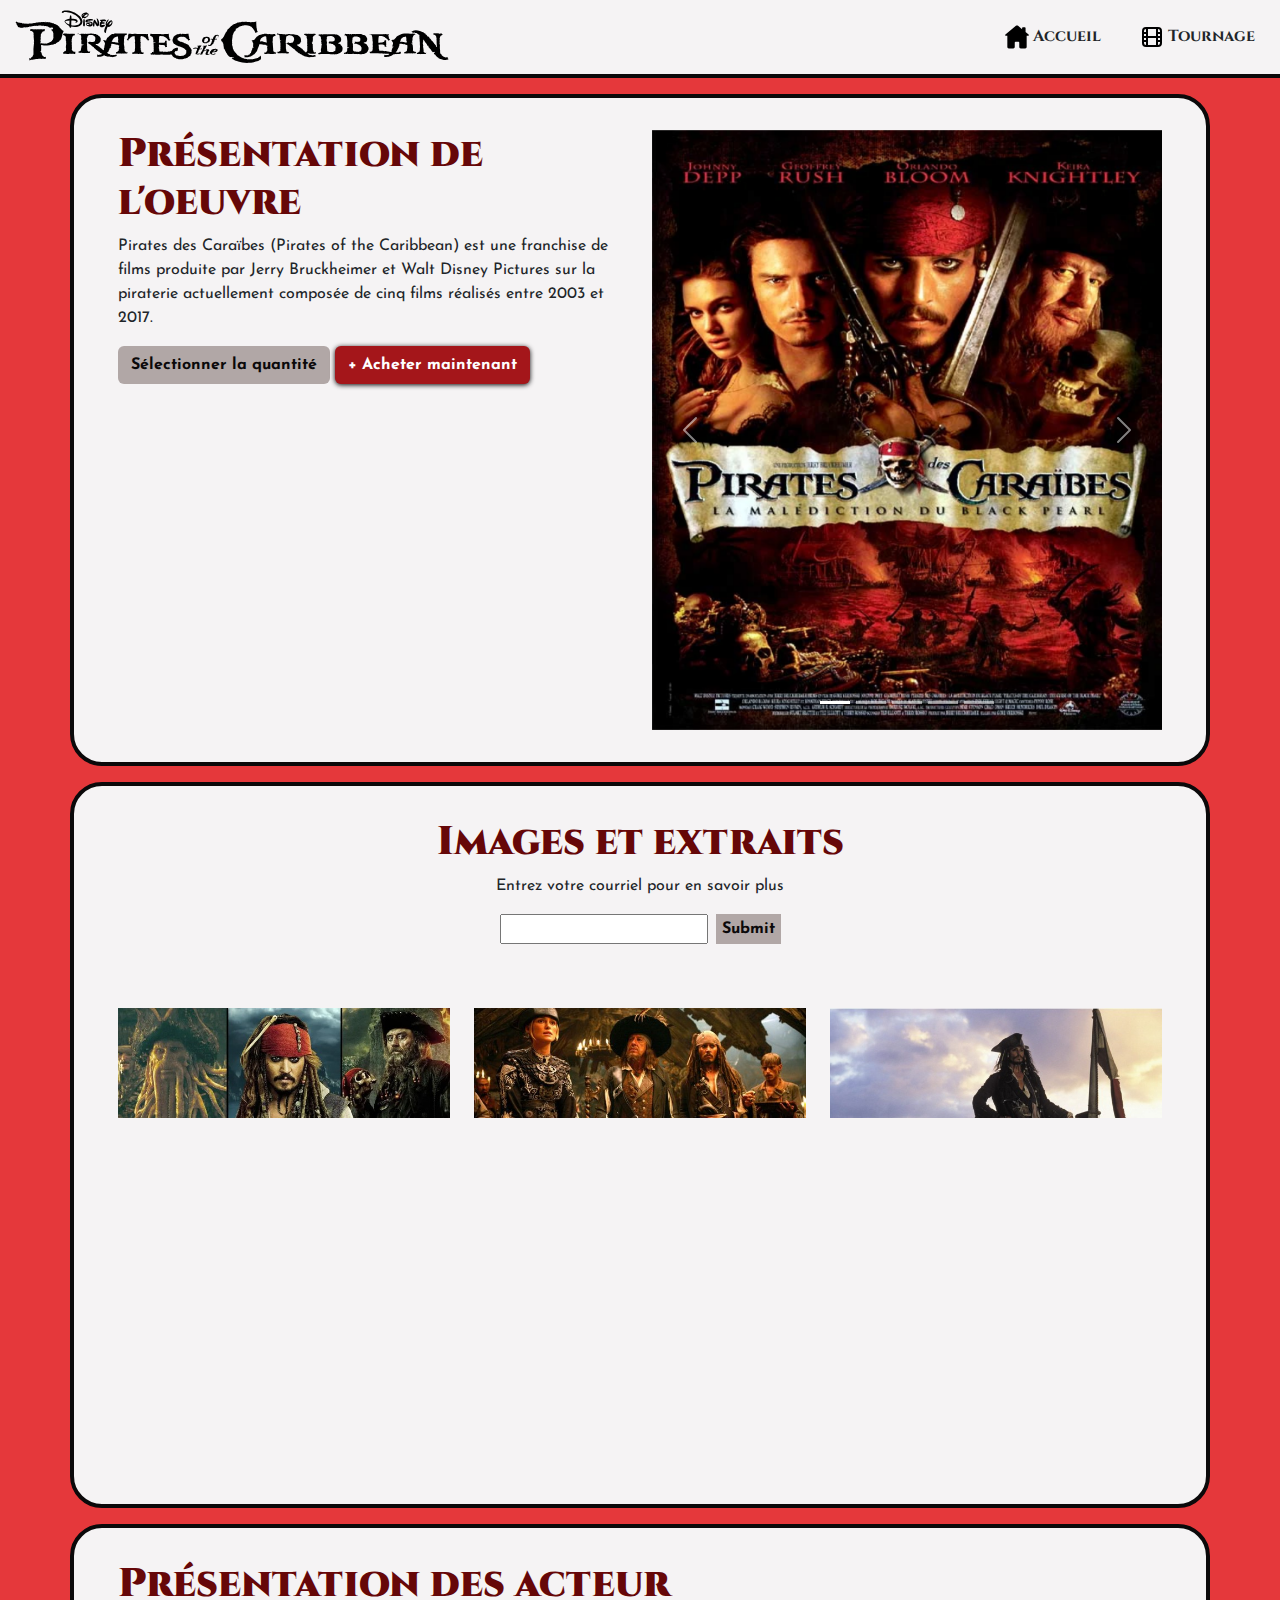
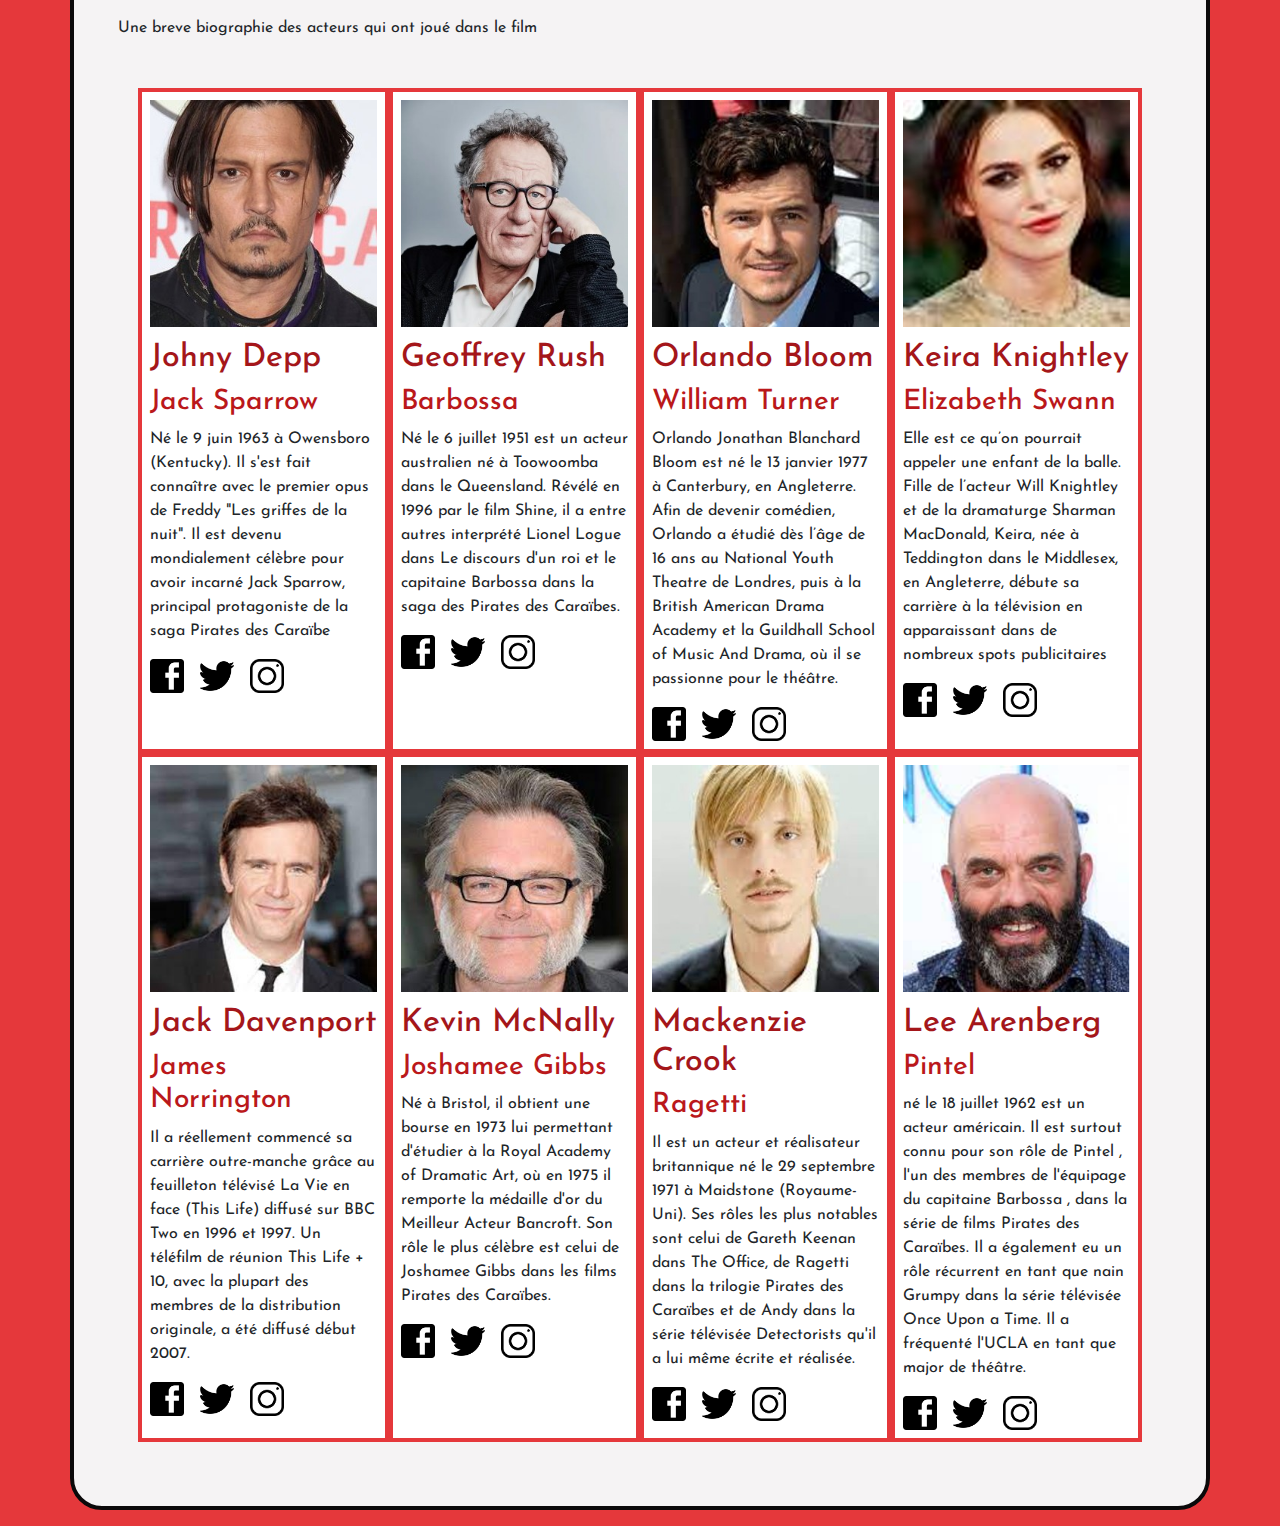
==== index.html @ 8395c6c5 "finition de la section acteur" ====
<!DOCTYPE html>
<html lang="fr">

<head>
    <meta charset="UTF-8">
    <meta http-equiv="X-UA-Compatible" content="IE=edge">
    <meta name="viewport" content="width=device-width, initial-scale=1.0">
    <link rel="preconnect" href="https://fonts.googleapis.com">
    <link rel="preconnect" href="https://fonts.gstatic.com" crossorigin>
    <link
        href="https://fonts.googleapis.com/css2?family=Josefin+Sans:ital,wght@0,100;0,200;0,300;0,400;0,500;0,600;0,700;1,100;1,200;1,300;1,400;1,500;1,600;1,700&display=swap"
        rel="stylesheet">
    <link href="https://fonts.googleapis.com/css2?family=Cinzel:wght@400;500;600;700;800;900&display=swap"
        rel="stylesheet">
    <link rel="stylesheet" href="css/style.css">
    <title>TP2_LemireLindsay</title>
</head>

<body>

    <header>
        <nav class="navbar">
            <form class="container-fluid header__nav">
                <img class="header__img" src="images/logo-pirates-des-caraibes.svg" alt="Logo Pirates des Caraibes">
                <div class="header__form">
                    <button class="btn btn__header me-2" type="button"><img class="header__img--icon"
                            src="images/accueil-icon.svg" alt="Icon d'accueil"> Accueil</button>
                    <button class="btn btn__header" type="button"><img class="header__img--icon"
                            src="images/tournage-icon.svg" alt="Icon page tournage"> Tournage</button>
                </div>
            </form>
        </nav>
    </header>

    <main>

        <div class="container">
            <div class="row">
                <div class="col-lg-6">
                    <h1>Présentation de l'oeuvre</h1>
                    <p>Pirates des Caraïbes (Pirates of the Caribbean) est une franchise de films
                        produite par Jerry Bruckheimer et Walt Disney Pictures sur la piraterie
                        actuellement composée de cinq films réalisés entre 2003 et 2017.</p>
                    <button type="button" class="btn btn__row" href="#"
                        alt="Bouton Sélectionner la quantité">Sélectionner la quantité</button>
                    <button type="button" class="btn btn__row--important" href="#" alt="Bouton Acheter maintenant">+
                        Acheter maintenant</button>
                </div>
                <div class="col-lg-6">
                    <div id="carouselExampleIndicators" class="carousel slide" data-bs-ride="true">
                        <div class="carousel-indicators">
                            <button type="button" data-bs-target="#carouselExampleIndicators" data-bs-slide-to="0"
                                class="active" aria-current="true" aria-label="Slide 1"></button>
                            <button type="button" data-bs-target="#carouselExampleIndicators" data-bs-slide-to="1"
                                aria-label="Slide 2"></button>
                            <button type="button" data-bs-target="#carouselExampleIndicators" data-bs-slide-to="2"
                                aria-label="Slide 3"></button>
                            <button type="button" data-bs-target="#carouselExampleIndicators" data-bs-slide-to="3"
                                aria-label="Slide 4"></button>
                            <button type="button" data-bs-target="#carouselExampleIndicators" data-bs-slide-to="4"
                                aria-label="Slide 5"></button>
                        </div>
                        <div class="carousel-inner">
                            <div class="carousel-item active">
                                <img src="./images/carousel1.jpg" class="d-block w-100"
                                    alt="Pirates des Caraibes : La malédiction du Black Pearl">
                            </div>
                            <div class="carousel-item">
                                <img src="./images/carousel2.jpg" class="d-block w-100"
                                    alt="Pirates des Caraibes : Le secret du coffre maudit">
                            </div>
                            <div class="carousel-item">
                                <img src="./images/carousel3.jpg" class="d-block w-100"
                                    alt="Pirates des Caraibes : Jusqu'au bout du monde">
                            </div>
                            <div class="carousel-item">
                                <img src="./images/carousel4.jpg" class="d-block w-100"
                                    alt="Pirates des Caraibes : La fontaine de jouvence">
                            </div>
                            <div class="carousel-item">
                                <img src="./images/carousel5.jpg" class="d-block w-100"
                                    alt="Pirates des Caraibes : La vengeance de Salazar">
                            </div>
                        </div>
                        <button class="carousel-control-prev" type="button" data-bs-target="#carouselExampleIndicators"
                            data-bs-slide="prev">
                            <span class="carousel-control-prev-icon" aria-hidden="true"></span>
                            <span class="visually-hidden">Previous</span>
                        </button>
                        <button class="carousel-control-next" type="button" data-bs-target="#carouselExampleIndicators"
                            data-bs-slide="next">
                            <span class="carousel-control-next-icon" aria-hidden="true"></span>
                            <span class="visually-hidden">Next</span>
                        </button>
                    </div>
                </div>
            </div>
        </div>

        <div class="container">
            <div class="extraits">
                <h1>Images et extraits</h1>
                <p>Entrez votre courriel pour en savoir plus</p>
                <form id="form" action="sinscrire.html" novalidate onsubmit="return validateForm()">
                    <div class="input-control">
                        <input id="courrielInput" name="courrielInput" type="email">
                        <div class="errorMessage"></div>
                    </div>
                    <input type="submit" name="S'inscrire" id="submit">
                </form>
            </div>
            <div class="row">
                <div class="col-lg-4">
                    <img class="extraits__image" src="images/extrait1.jpg"
                        alt="Davy Jones, Jack Sparrow et Barbe Noire">
                </div>
                <div class="col-lg-4">
                    <img class="extraits__image" src="images/extrait2.jpg" alt="Extrait du film Jusqu'au bout du monde">
                </div>
                <div class="col-lg-4">
                    <img class="extraits__image" src="images/extrait3.jpg" alt="La malédiction du Black Pearl">
                </div>
                <div class="col-lg-8 offset-lg-2">
                    <iframe class="extraits__video" width="560" height="315"
                        src="https://www.youtube.com/embed/ooHfBzps33Q" title="YouTube video player" frameborder="0"
                        allow="accelerometer; autoplay; clipboard-write; encrypted-media; gyroscope; picture-in-picture"
                        allowfullscreen></iframe>
                </div>
            </div>
        </div>

        <div class="container">
            <div class="acteurs">
                <h1>Présentation des acteur</h1>
                <p>Une breve biographie des acteurs qui ont joué dans le film</p>
                <div class="row">
                    <div class="col-lg-3 acteurs__card">
                        <img class="acteurs__image" src="images/johnydepp.jpg" alt="Johnny Depp">
                        <h2>Johny Depp</h2>
                        <h3>Jack Sparrow</h3>
                        <p>Né le 9 juin 1963 à Owensboro (Kentucky). Il s'est fait connaître avec
                            le premier opus de Freddy "Les griffes de la nuit". Il est devenu
                            mondialement célèbre pour avoir incarné Jack Sparrow, principal protagoniste
                            de la saga Pirates des Caraïbe</p>
                        <div class="acteurs__icons">
                            <img class="icons" href="https://www.facebook.com" src="images/facebook-icon.png"
                                alt="Facebook icon">
                            <img class="icons" href="https://www.twitter.com" src="images/twitter-icon.png"
                                alt="Twitter icon">
                            <img class="icons" href="https://www.instagram.com" src="images/instagram-icon.png"
                                alt="Instagram icon">
                        </div>
                    </div>
                    <div class="col-lg-3 acteurs__card">
                        <img class="acteurs__image" src="images/geoffreyrush.jpg" alt="Geoffrey Rush">
                        <h2>Geoffrey Rush</h2>
                        <h3>Barbossa</h3>
                        <p>Né le 6 juillet 1951 est un acteur australien né à Toowoomba
                            dans le Queensland. Révélé en 1996 par le film Shine, il a entre autres
                            interprété Lionel Logue dans Le discours d'un roi et le capitaine
                            Barbossa dans la saga des Pirates des Caraïbes. </p>
                        <div class="acteurs__icons">
                            <img class="icons" href="https://www.facebook.com" src="images/facebook-icon.png"
                                alt="Facebook icon">
                            <img class="icons" href="https://www.twitter.com" src="images/twitter-icon.png"
                                alt="Twitter icon">
                            <img class="icons" href="https://www.instagram.com" src="images/instagram-icon.png"
                                alt="Instagram icon">
                        </div>
                    </div>
                    <div class="col-lg-3 acteurs__card">
                        <img class="acteurs__image" src="images/orlandobloom.jpg" alt="Orlando Bloom">
                        <h2>Orlando Bloom</h2>
                        <h3>William Turner</h3>
                        <p>Orlando Jonathan Blanchard Bloom est né le 13 janvier 1977 à Canterbury,
                            en Angleterre. Afin de devenir comédien, Orlando a étudié dès l’âge de
                            16 ans au National Youth Theatre de Londres, puis à la British American
                            Drama Academy et la Guildhall School of Music And Drama, où il se
                            passionne pour le théâtre.</p>
                        <div class="acteurs__icons">
                            <img class="icons" href="https://www.facebook.com" src="images/facebook-icon.png"
                                alt="Facebook icon">
                            <img class="icons" href="https://www.twitter.com" src="images/twitter-icon.png"
                                alt="Twitter icon">
                            <img class="icons" href="https://www.instagram.com" src="images/instagram-icon.png"
                                alt="Instagram icon">
                        </div>
                    </div>
                    <div class="col-lg-3 acteurs__card">
                        <img class="acteurs__image" src="images/keiraknightley.jpg" alt="Keira Knightley">
                        <h2>Keira Knightley</h2>
                        <h3>Elizabeth Swann</h3>
                        <p>Elle est ce qu’on pourrait appeler une enfant de la balle. Fille de
                            l’acteur Will Knightley et de la dramaturge Sharman MacDonald, Keira,
                            née à Teddington dans le Middlesex, en Angleterre, débute sa carrière
                            à la télévision en apparaissant dans de nombreux spots publicitaires</p>
                        <div class="acteurs__icons">
                            <img class="icons" href="https://www.facebook.com" src="images/facebook-icon.png"
                                alt="Facebook icon">
                            <img class="icons" href="https://www.twitter.com" src="images/twitter-icon.png"
                                alt="Twitter icon">
                            <img class="icons" href="https://www.instagram.com" src="images/instagram-icon.png"
                                alt="Instagram icon">
                        </div>
                    </div>
                    <div class="col-lg-3 acteurs__card">
                        <img class="acteurs__image" src="images/jackdavenport.jpg" alt="Jack Davenport">
                        <h2>Jack Davenport</h2>
                        <h3>James Norrington</h3>
                        <p>Il a réellement commencé sa carrière outre-manche grâce au feuilleton télévisé
                            La Vie en face (This Life) diffusé sur BBC Two en 1996 et 1997. Un téléfilm de
                            réunion This Life + 10, avec la plupart des membres de la distribution originale,
                            a été diffusé début 2007.</p>
                        <div class="acteurs__icons">
                            <img class="icons" href="https://www.facebook.com" src="images/facebook-icon.png"
                                alt="Facebook icon">
                            <img class="icons" href="https://www.twitter.com" src="images/twitter-icon.png"
                                alt="Twitter icon">
                            <img class="icons" href="https://www.instagram.com" src="images/instagram-icon.png"
                                alt="Instagram icon">
                        </div>
                    </div>
                    <div class="col-lg-3 acteurs__card">
                        <img class="acteurs__image" src="images/kevinmcnally.jpg" alt="Kevin McNally">
                        <h2>Kevin McNally</h2>
                        <h3>Joshamee Gibbs</h3>
                        <p>Né à Bristol, il obtient une bourse en 1973 lui permettant d'étudier à la Royal 
                            Academy of Dramatic Art, où en 1975 il remporte la médaille d'or du Meilleur Acteur 
                            Bancroft. Son rôle le plus célèbre est celui de Joshamee Gibbs dans les films Pirates 
                            des Caraïbes.</p>
                        <div class="acteurs__icons">
                            <img class="icons" href="https://www.facebook.com" src="images/facebook-icon.png"
                                alt="Facebook icon">
                            <img class="icons" href="https://www.twitter.com" src="images/twitter-icon.png"
                                alt="Twitter icon">
                            <img class="icons" href="https://www.instagram.com" src="images/instagram-icon.png"
                                alt="Instagram icon">
                        </div>
                    </div>
                    <div class="col-lg-3 acteurs__card">
                        <img class="acteurs__image" src="images/mackenziecrooks.jpg" alt="Mackenzie Crook">
                        <h2>Mackenzie Crook</h2>
                        <h3>Ragetti</h3>
                        <p>Il est un acteur et réalisateur britannique né le 29 septembre 1971 à Maidstone 
                            (Royaume-Uni). Ses rôles les plus notables sont celui de Gareth Keenan dans The 
                            Office, de Ragetti dans la trilogie Pirates des Caraïbes et de Andy dans la série 
                            télévisée Detectorists qu'il a lui même écrite et réalisée.</p>
                        <div class="acteurs__icons">
                            <img class="icons" href="https://www.facebook.com" src="images/facebook-icon.png"
                                alt="Facebook icon">
                            <img class="icons" href="https://www.twitter.com" src="images/twitter-icon.png"
                                alt="Twitter icon">
                            <img class="icons" href="https://www.instagram.com" src="images/instagram-icon.png"
                                alt="Instagram icon">
                        </div>
                    </div>
                    <div class="col-lg-3 acteurs__card">
                        <img class="acteurs__image" src="images/leearenberg.jpg" alt="Lee Arenberg">
                        <h2>Lee Arenberg</h2>
                        <h3>Pintel</h3>
                        <p>né le 18 juillet 1962 est un acteur américain. Il est surtout connu pour 
                            son rôle de Pintel , l'un des membres de l'équipage du capitaine Barbossa , 
                            dans la série de films Pirates des Caraïbes. Il a également eu un rôle 
                            récurrent en tant que nain Grumpy dans la série télévisée Once Upon a Time. 
                            Il a fréquenté l'UCLA en tant que major de théâtre.</p>
                        <div class="acteurs__icons">
                            <img class="icons" href="https://www.facebook.com" src="images/facebook-icon.png"
                                alt="Facebook icon">
                            <img class="icons" href="https://www.twitter.com" src="images/twitter-icon.png"
                                alt="Twitter icon">
                            <img class="icons" href="https://www.instagram.com" src="images/instagram-icon.png"
                                alt="Instagram icon">
                        </div>
                    </div>
                </div>
            </div>
        </div>
    </main>

    <script src="validation.js"></script>
    <script src="bootstrap-5.2.0-beta1\dist\js\bootstrap.bundle.js"></script>
</body>

</html>
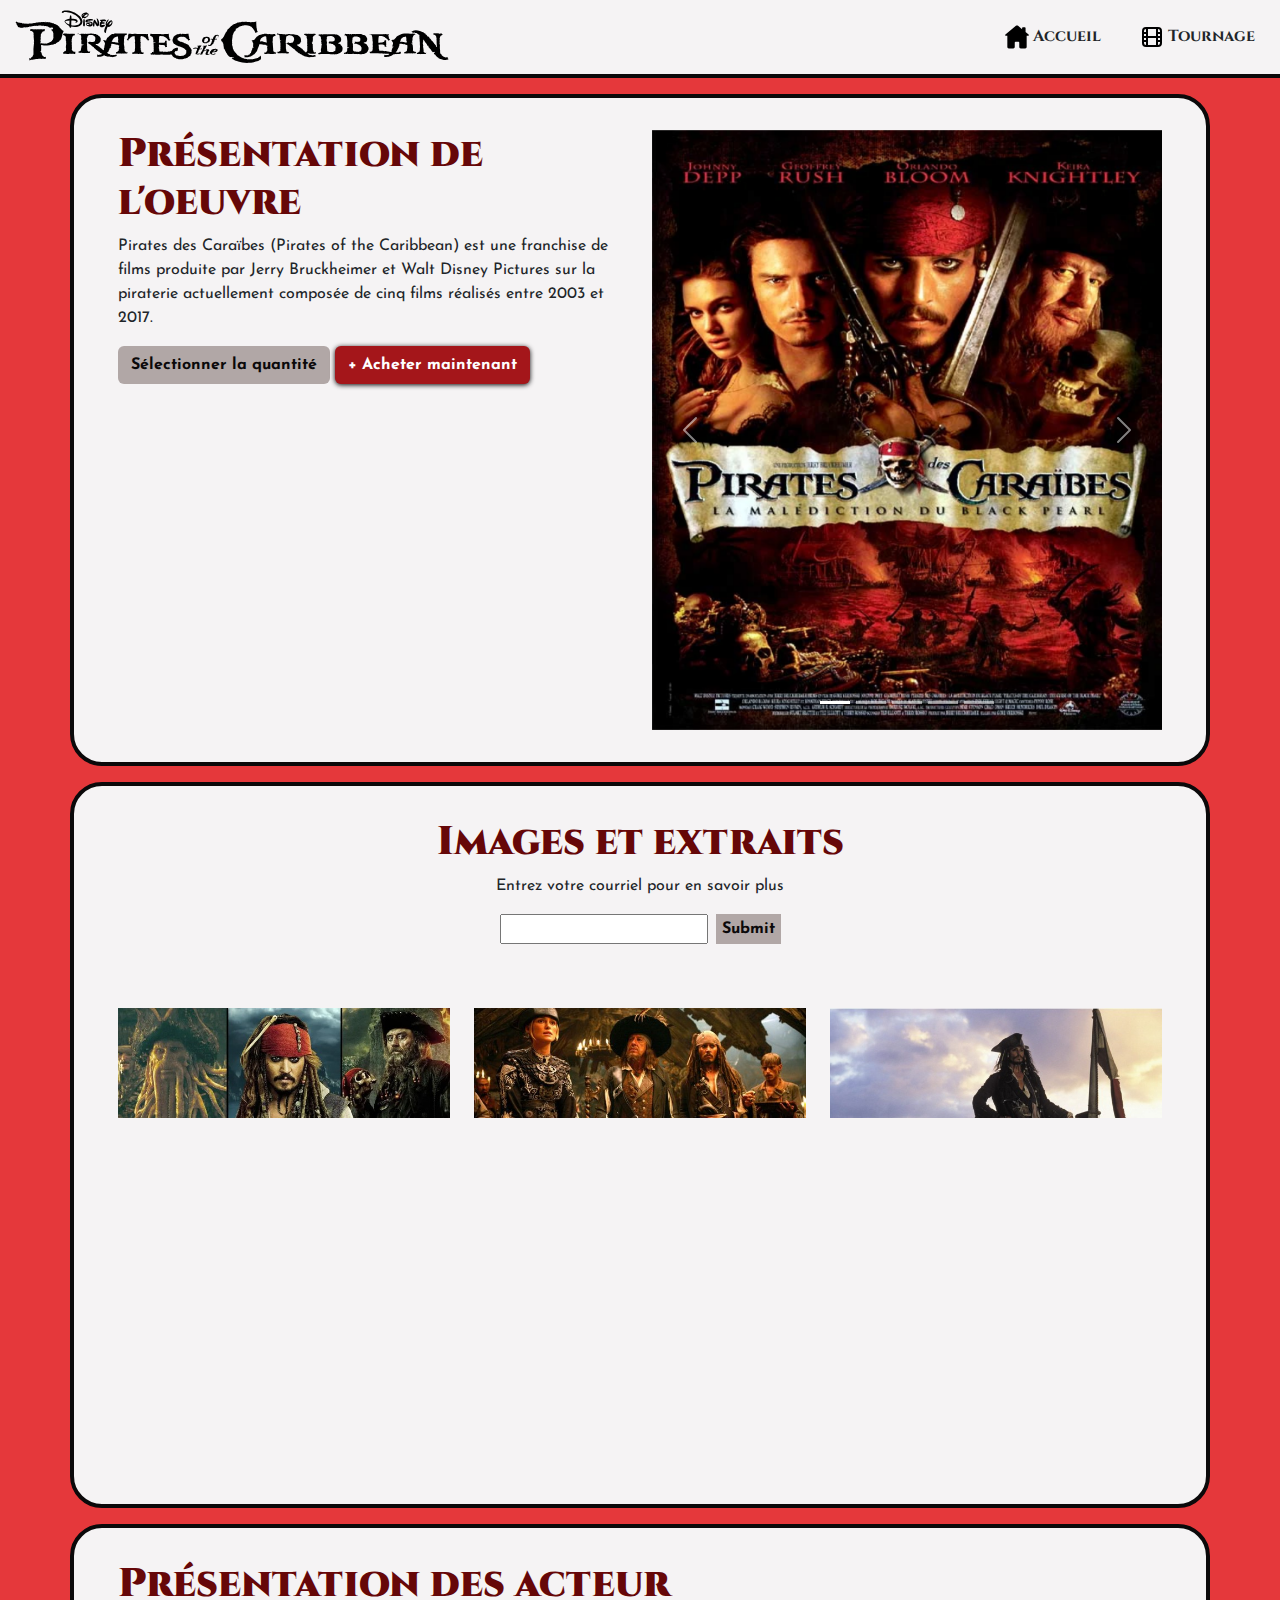
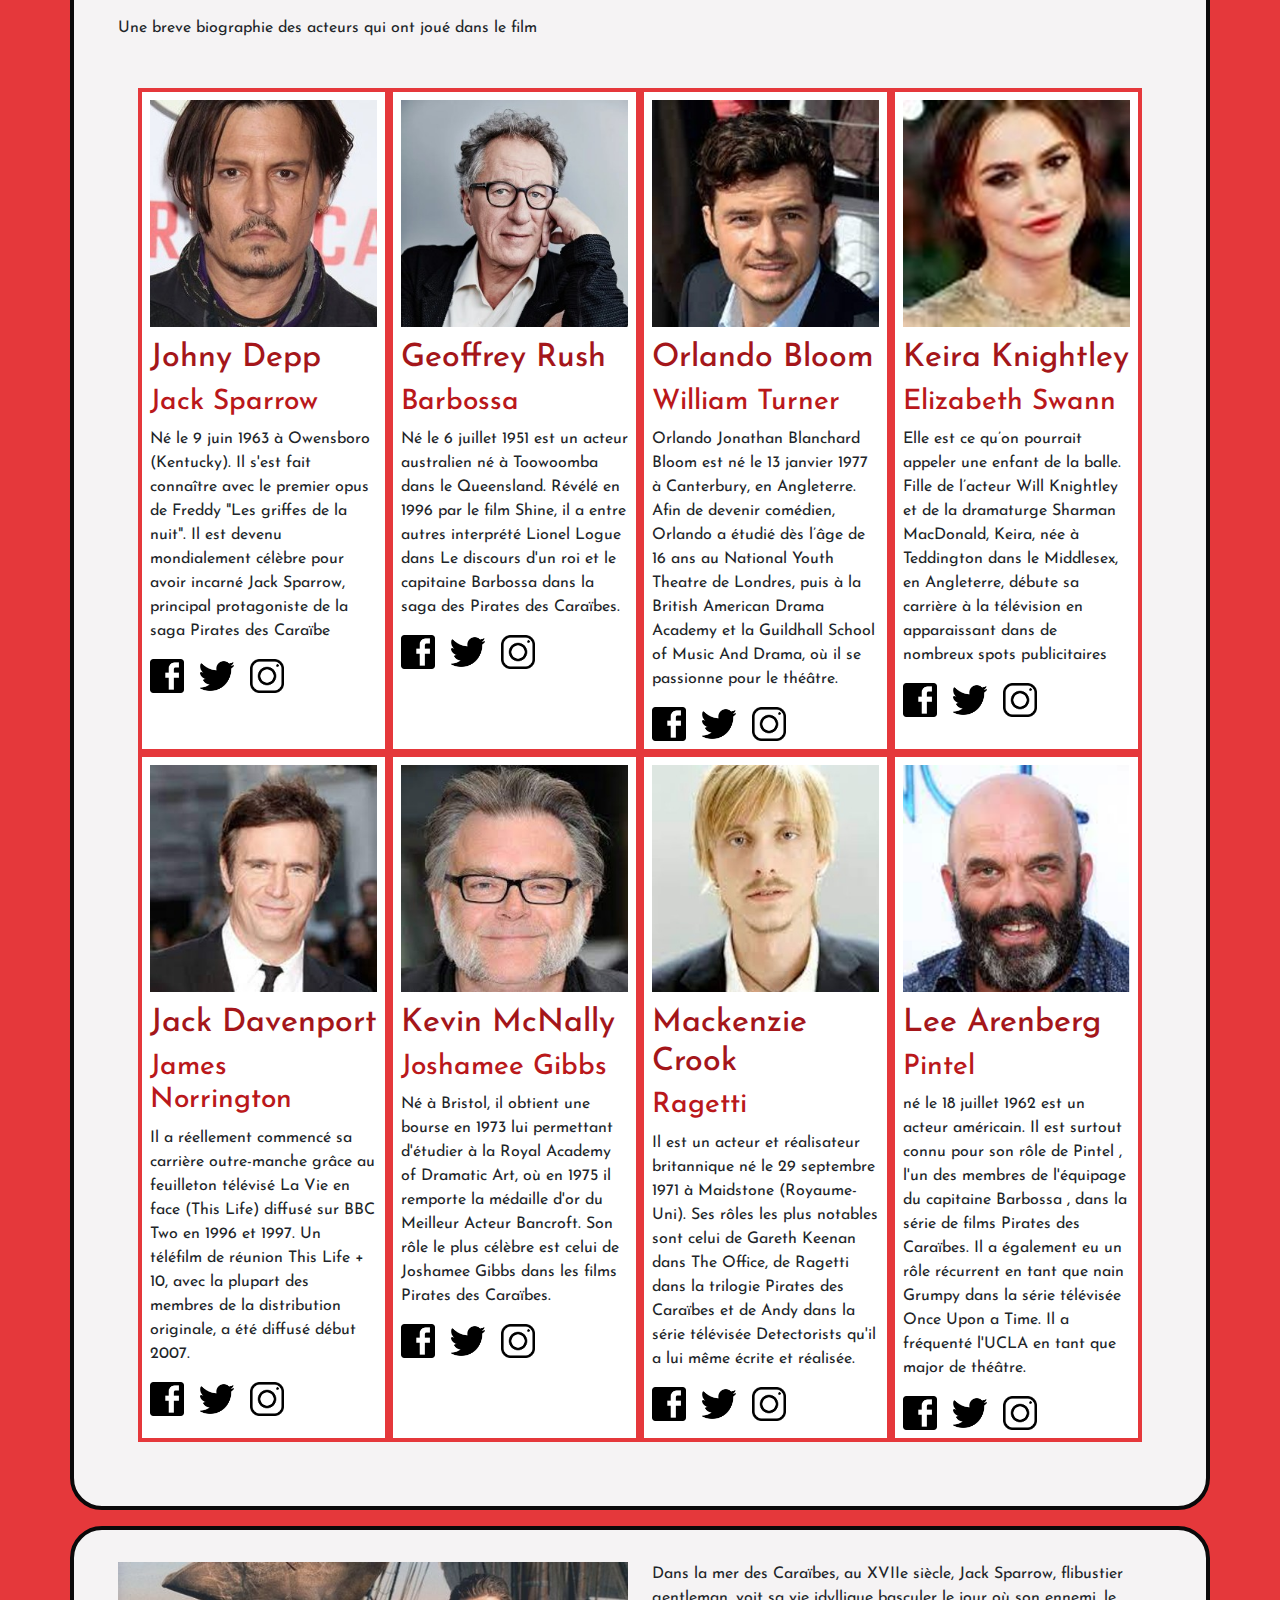
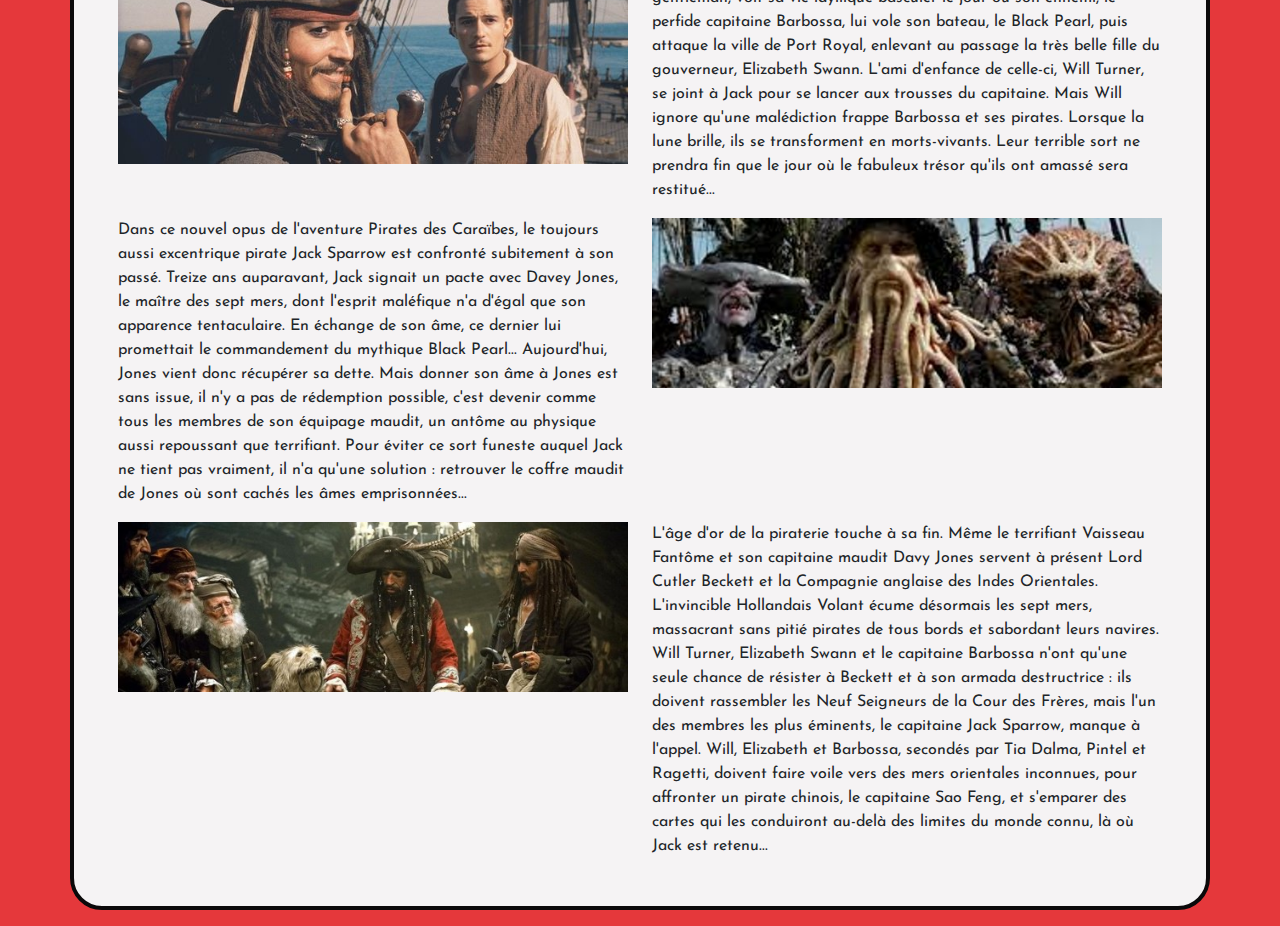
==== commit 8e9ebdf4: "section resume" ====
--- a/index.html
+++ b/index.html
@@ -224,9 +224,9 @@
                         <img class="acteurs__image" src="images/kevinmcnally.jpg" alt="Kevin McNally">
                         <h2>Kevin McNally</h2>
                         <h3>Joshamee Gibbs</h3>
-                        <p>Né à Bristol, il obtient une bourse en 1973 lui permettant d'étudier à la Royal 
-                            Academy of Dramatic Art, où en 1975 il remporte la médaille d'or du Meilleur Acteur 
-                            Bancroft. Son rôle le plus célèbre est celui de Joshamee Gibbs dans les films Pirates 
+                        <p>Né à Bristol, il obtient une bourse en 1973 lui permettant d'étudier à la Royal
+                            Academy of Dramatic Art, où en 1975 il remporte la médaille d'or du Meilleur Acteur
+                            Bancroft. Son rôle le plus célèbre est celui de Joshamee Gibbs dans les films Pirates
                             des Caraïbes.</p>
                         <div class="acteurs__icons">
                             <img class="icons" href="https://www.facebook.com" src="images/facebook-icon.png"
@@ -241,9 +241,9 @@
                         <img class="acteurs__image" src="images/mackenziecrooks.jpg" alt="Mackenzie Crook">
                         <h2>Mackenzie Crook</h2>
                         <h3>Ragetti</h3>
-                        <p>Il est un acteur et réalisateur britannique né le 29 septembre 1971 à Maidstone 
-                            (Royaume-Uni). Ses rôles les plus notables sont celui de Gareth Keenan dans The 
-                            Office, de Ragetti dans la trilogie Pirates des Caraïbes et de Andy dans la série 
+                        <p>Il est un acteur et réalisateur britannique né le 29 septembre 1971 à Maidstone
+                            (Royaume-Uni). Ses rôles les plus notables sont celui de Gareth Keenan dans The
+                            Office, de Ragetti dans la trilogie Pirates des Caraïbes et de Andy dans la série
                             télévisée Detectorists qu'il a lui même écrite et réalisée.</p>
                         <div class="acteurs__icons">
                             <img class="icons" href="https://www.facebook.com" src="images/facebook-icon.png"
@@ -258,10 +258,10 @@
                         <img class="acteurs__image" src="images/leearenberg.jpg" alt="Lee Arenberg">
                         <h2>Lee Arenberg</h2>
                         <h3>Pintel</h3>
-                        <p>né le 18 juillet 1962 est un acteur américain. Il est surtout connu pour 
-                            son rôle de Pintel , l'un des membres de l'équipage du capitaine Barbossa , 
-                            dans la série de films Pirates des Caraïbes. Il a également eu un rôle 
-                            récurrent en tant que nain Grumpy dans la série télévisée Once Upon a Time. 
+                        <p>né le 18 juillet 1962 est un acteur américain. Il est surtout connu pour
+                            son rôle de Pintel , l'un des membres de l'équipage du capitaine Barbossa ,
+                            dans la série de films Pirates des Caraïbes. Il a également eu un rôle
+                            récurrent en tant que nain Grumpy dans la série télévisée Once Upon a Time.
                             Il a fréquenté l'UCLA en tant que major de théâtre.</p>
                         <div class="acteurs__icons">
                             <img class="icons" href="https://www.facebook.com" src="images/facebook-icon.png"
@@ -272,6 +272,65 @@
                                 alt="Instagram icon">
                         </div>
                     </div>
+                </div>
+            </div>
+        </div>
+
+        <div class="container">
+            <div class="row">
+                <div class="col-lg-6">
+                    <img class="resume__img" src="images/resume1.jpg" alt="Resumé 1">
+                </div>
+                <div class="col-lg-6">
+                    <p>Dans la mer des Caraïbes, au XVIIe siècle, Jack Sparrow, flibustier
+                        gentleman, voit sa vie idyllique basculer le jour où son ennemi,
+                        le perfide capitaine Barbossa, lui vole son bateau, le Black Pearl,
+                        puis attaque la ville de Port Royal, enlevant au passage la très belle
+                        fille du gouverneur, Elizabeth Swann. L'ami d'enfance de celle-ci, Will
+                        Turner, se joint à Jack pour se lancer aux trousses du capitaine.
+                        Mais Will ignore qu'une malédiction frappe Barbossa et ses pirates.
+                        Lorsque la lune brille, ils se transforment en morts-vivants.
+                        Leur terrible sort ne prendra fin que le jour où le fabuleux trésor
+                        qu'ils ont amassé sera restitué...</p>
+                </div>
+                <div class="col-lg-6">
+                    <p>Dans ce nouvel opus de l'aventure Pirates des Caraïbes, le toujours aussi 
+                        excentrique pirate Jack Sparrow est confronté subitement à son passé. 
+                        Treize ans auparavant, Jack signait un pacte avec Davey Jones, le maître 
+                        des sept mers, dont l'esprit maléfique n'a d'égal que son apparence 
+                        tentaculaire. En échange de son âme, ce dernier lui promettait le 
+                        commandement du mythique Black Pearl...
+                        Aujourd'hui, Jones vient donc récupérer sa dette. Mais donner son 
+                        âme à Jones est sans issue, il n'y a pas de rédemption possible, 
+                        c'est devenir comme tous les membres de son équipage maudit, un 
+                        antôme au physique aussi repoussant que terrifiant. Pour éviter 
+                        ce sort funeste auquel Jack ne tient pas vraiment, il n'a qu'une 
+                        solution : retrouver le coffre maudit de Jones où sont cachés les 
+                        âmes emprisonnées...</p>   
+                </div>
+                <div class="col-lg-6">
+                    <img class="resume__img" src="images/resume2.jpg" alt="Resumé 2">
+                </div>
+                <div class="col-lg-6">
+                    <img class="resume__img" src="images/resume3.jpg" alt="Resumé 3">
+                </div>
+                <div class="col-lg-6">
+                    <p>
+                        L'âge d'or de la piraterie touche à sa fin. Même le terrifiant Vaisseau 
+                        Fantôme et son capitaine maudit Davy Jones servent à présent Lord Cutler 
+                        Beckett et la Compagnie anglaise des Indes Orientales. L'invincible Hollandais 
+                        Volant écume désormais les sept mers, massacrant sans pitié pirates de tous 
+                        bords et sabordant leurs navires.
+                        Will Turner, Elizabeth Swann et le capitaine Barbossa n'ont qu'une seule 
+                        chance de résister à Beckett et à son armada destructrice : ils doivent 
+                        rassembler les Neuf Seigneurs de la Cour des Frères, mais l'un des membres 
+                        les plus éminents, le capitaine Jack Sparrow, manque à l'appel.
+                        Will, Elizabeth et Barbossa, secondés par Tia Dalma, Pintel et Ragetti, 
+                        doivent faire voile vers des mers orientales inconnues, pour affronter un 
+                        pirate chinois, le capitaine Sao Feng, et s'emparer des cartes qui les 
+                        conduiront au-delà des limites du monde connu, là où Jack est retenu...
+                          
+                    </p>
                 </div>
             </div>
         </div>
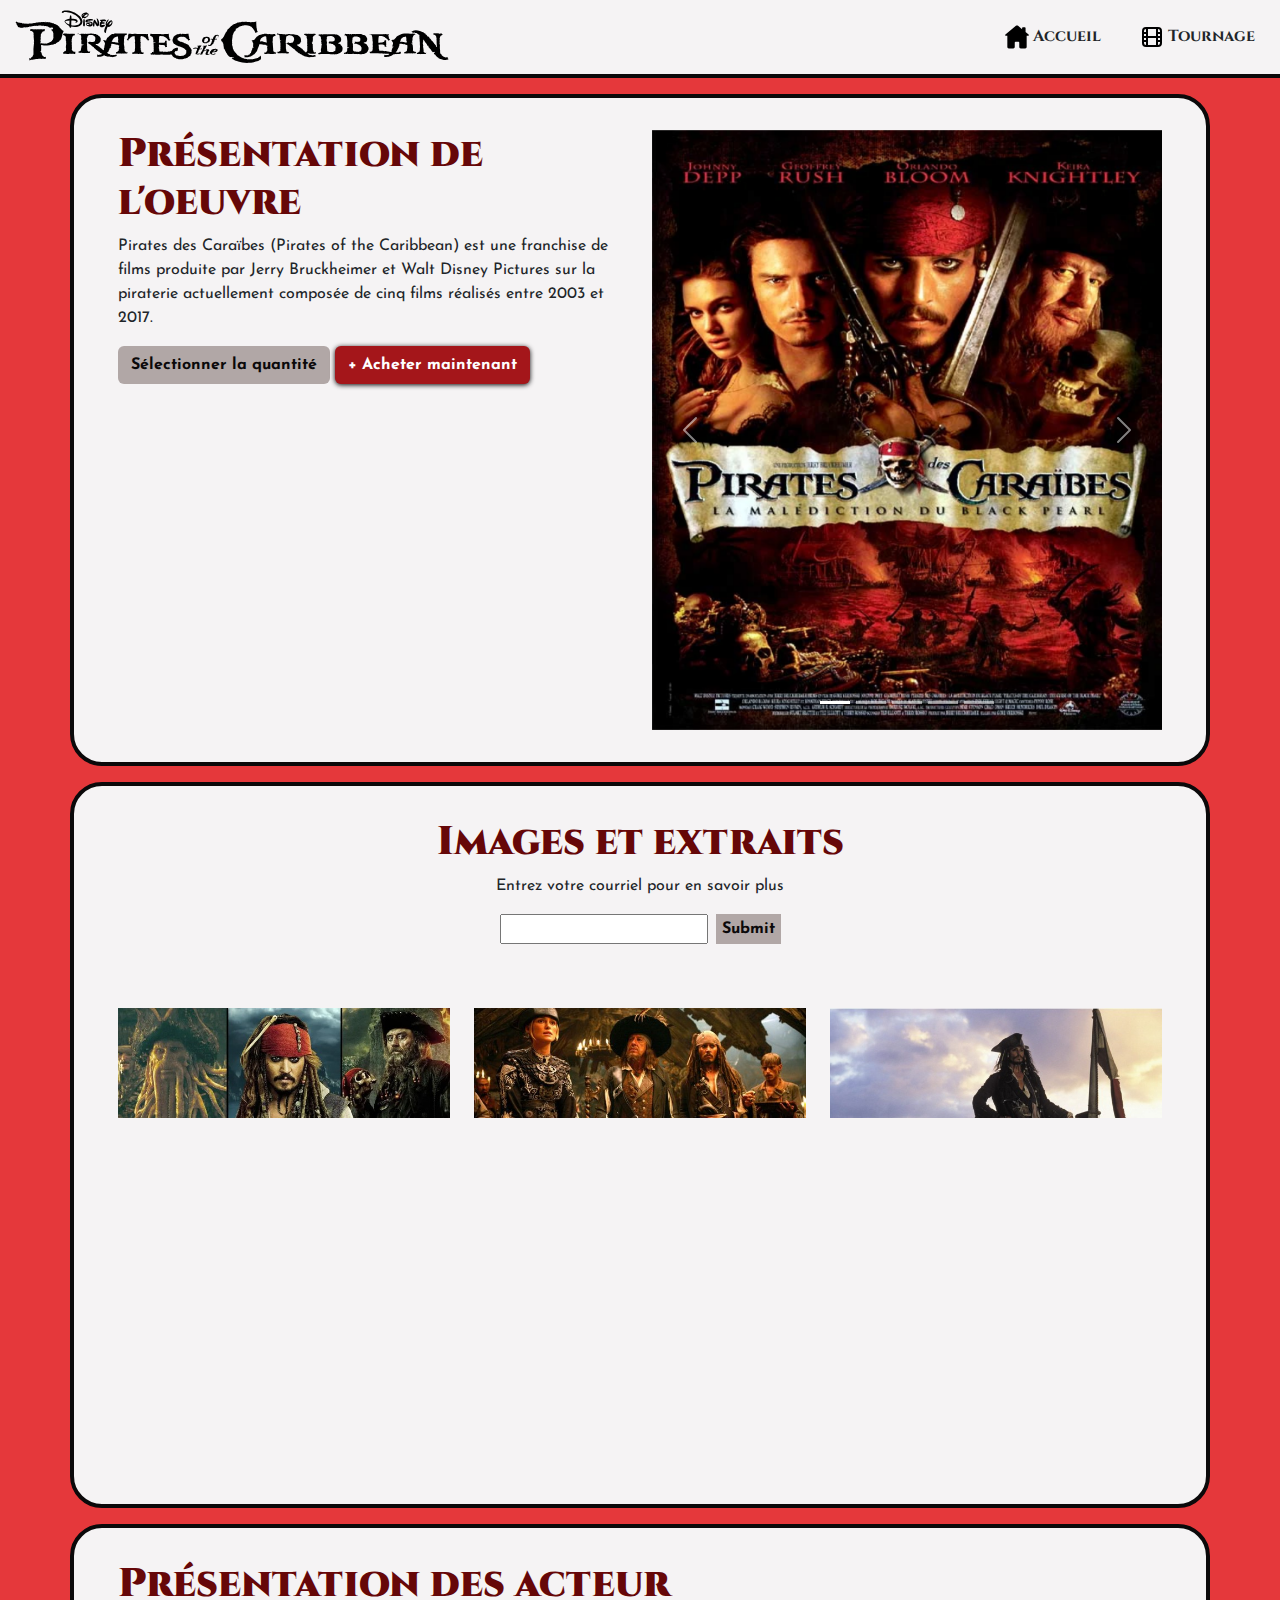
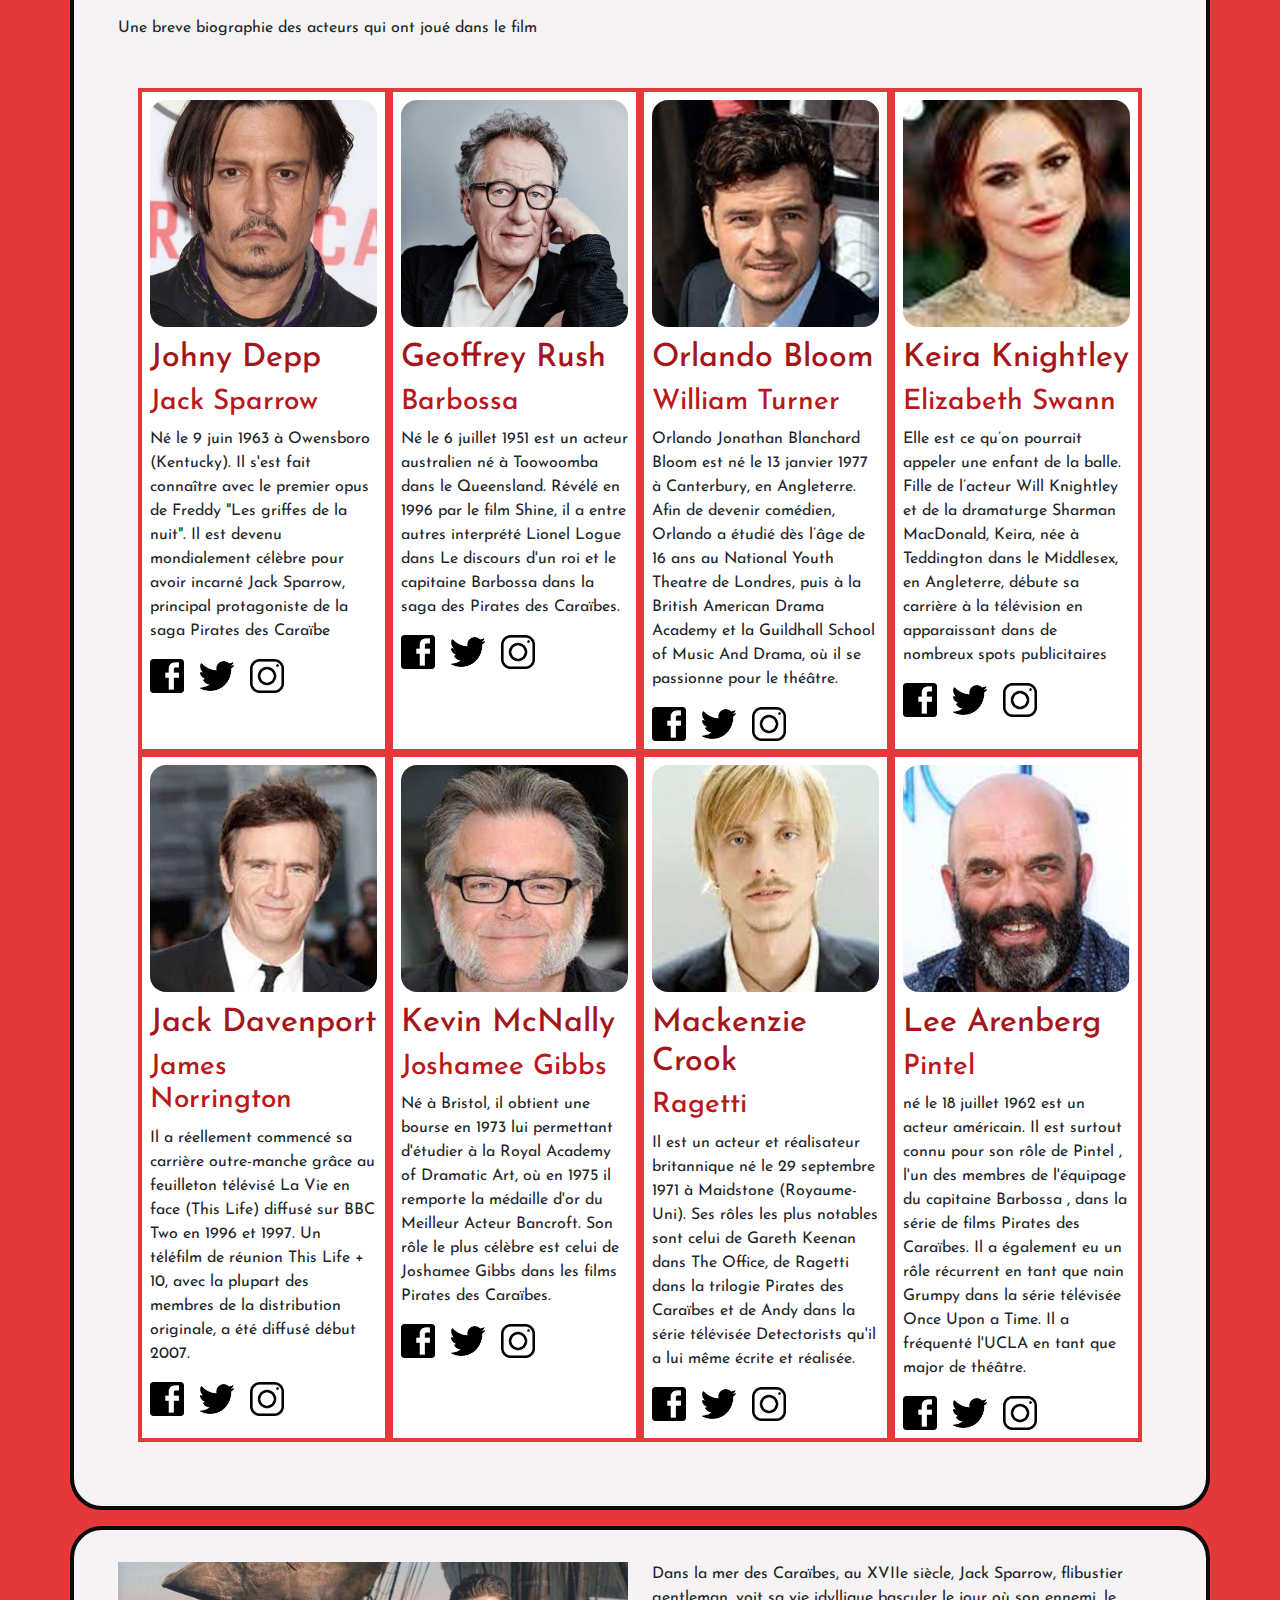
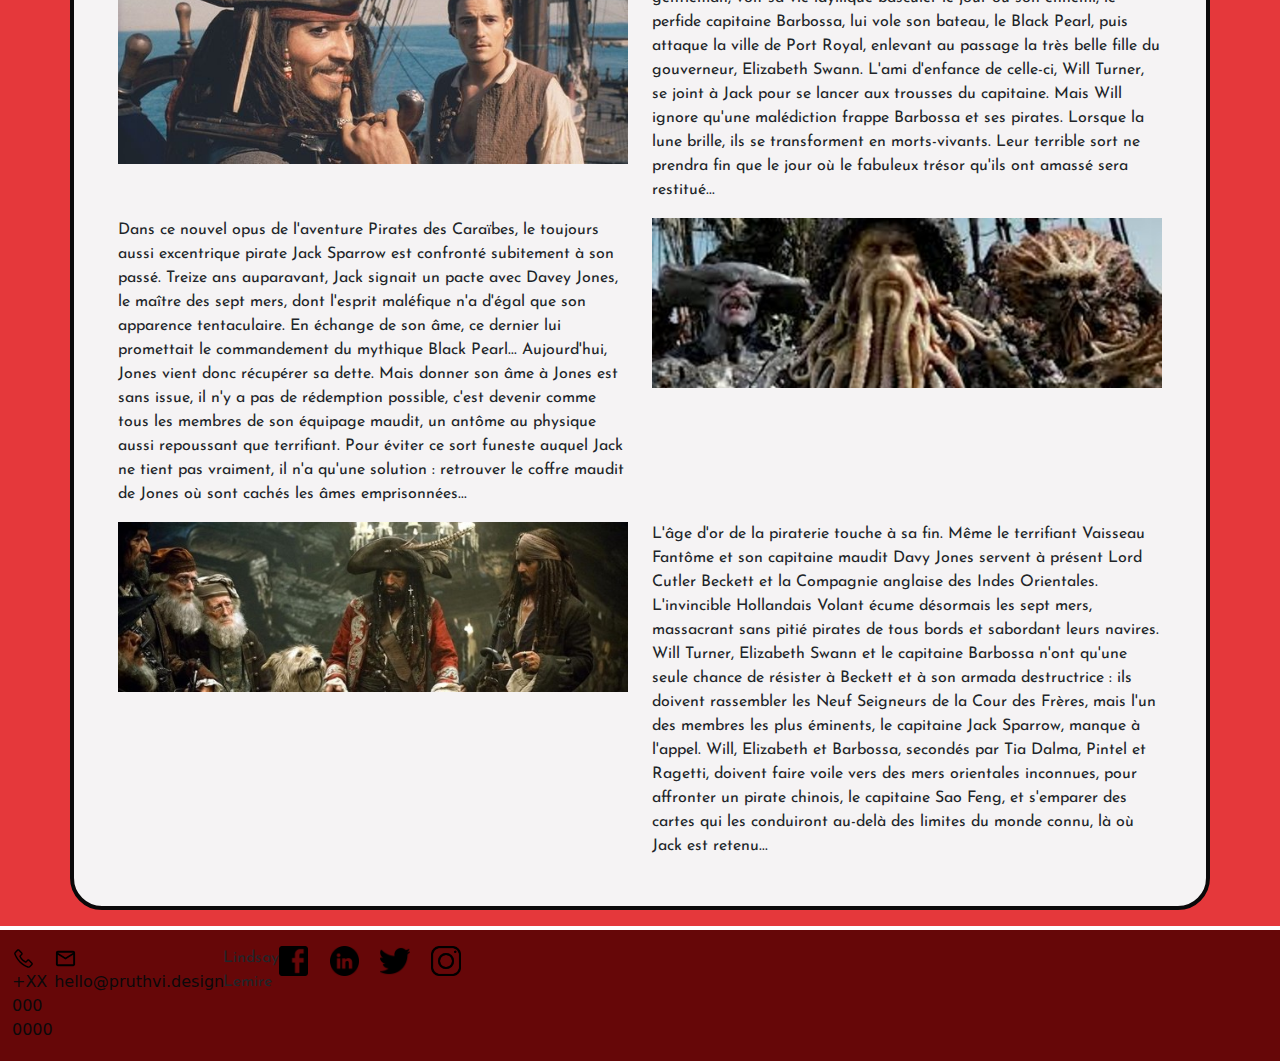
==== commit d9eb9f3f: "debut footer" ====
--- a/index.html
+++ b/index.html
@@ -294,19 +294,19 @@
                         qu'ils ont amassé sera restitué...</p>
                 </div>
                 <div class="col-lg-6">
-                    <p>Dans ce nouvel opus de l'aventure Pirates des Caraïbes, le toujours aussi 
-                        excentrique pirate Jack Sparrow est confronté subitement à son passé. 
-                        Treize ans auparavant, Jack signait un pacte avec Davey Jones, le maître 
-                        des sept mers, dont l'esprit maléfique n'a d'égal que son apparence 
-                        tentaculaire. En échange de son âme, ce dernier lui promettait le 
+                    <p>Dans ce nouvel opus de l'aventure Pirates des Caraïbes, le toujours aussi
+                        excentrique pirate Jack Sparrow est confronté subitement à son passé.
+                        Treize ans auparavant, Jack signait un pacte avec Davey Jones, le maître
+                        des sept mers, dont l'esprit maléfique n'a d'égal que son apparence
+                        tentaculaire. En échange de son âme, ce dernier lui promettait le
                         commandement du mythique Black Pearl...
-                        Aujourd'hui, Jones vient donc récupérer sa dette. Mais donner son 
-                        âme à Jones est sans issue, il n'y a pas de rédemption possible, 
-                        c'est devenir comme tous les membres de son équipage maudit, un 
-                        antôme au physique aussi repoussant que terrifiant. Pour éviter 
-                        ce sort funeste auquel Jack ne tient pas vraiment, il n'a qu'une 
-                        solution : retrouver le coffre maudit de Jones où sont cachés les 
-                        âmes emprisonnées...</p>   
+                        Aujourd'hui, Jones vient donc récupérer sa dette. Mais donner son
+                        âme à Jones est sans issue, il n'y a pas de rédemption possible,
+                        c'est devenir comme tous les membres de son équipage maudit, un
+                        antôme au physique aussi repoussant que terrifiant. Pour éviter
+                        ce sort funeste auquel Jack ne tient pas vraiment, il n'a qu'une
+                        solution : retrouver le coffre maudit de Jones où sont cachés les
+                        âmes emprisonnées...</p>
                 </div>
                 <div class="col-lg-6">
                     <img class="resume__img" src="images/resume2.jpg" alt="Resumé 2">
@@ -316,25 +316,49 @@
                 </div>
                 <div class="col-lg-6">
                     <p>
-                        L'âge d'or de la piraterie touche à sa fin. Même le terrifiant Vaisseau 
-                        Fantôme et son capitaine maudit Davy Jones servent à présent Lord Cutler 
-                        Beckett et la Compagnie anglaise des Indes Orientales. L'invincible Hollandais 
-                        Volant écume désormais les sept mers, massacrant sans pitié pirates de tous 
+                        L'âge d'or de la piraterie touche à sa fin. Même le terrifiant Vaisseau
+                        Fantôme et son capitaine maudit Davy Jones servent à présent Lord Cutler
+                        Beckett et la Compagnie anglaise des Indes Orientales. L'invincible Hollandais
+                        Volant écume désormais les sept mers, massacrant sans pitié pirates de tous
                         bords et sabordant leurs navires.
-                        Will Turner, Elizabeth Swann et le capitaine Barbossa n'ont qu'une seule 
-                        chance de résister à Beckett et à son armada destructrice : ils doivent 
-                        rassembler les Neuf Seigneurs de la Cour des Frères, mais l'un des membres 
+                        Will Turner, Elizabeth Swann et le capitaine Barbossa n'ont qu'une seule
+                        chance de résister à Beckett et à son armada destructrice : ils doivent
+                        rassembler les Neuf Seigneurs de la Cour des Frères, mais l'un des membres
                         les plus éminents, le capitaine Jack Sparrow, manque à l'appel.
-                        Will, Elizabeth et Barbossa, secondés par Tia Dalma, Pintel et Ragetti, 
-                        doivent faire voile vers des mers orientales inconnues, pour affronter un 
-                        pirate chinois, le capitaine Sao Feng, et s'emparer des cartes qui les 
+                        Will, Elizabeth et Barbossa, secondés par Tia Dalma, Pintel et Ragetti,
+                        doivent faire voile vers des mers orientales inconnues, pour affronter un
+                        pirate chinois, le capitaine Sao Feng, et s'emparer des cartes qui les
                         conduiront au-delà des limites du monde connu, là où Jack est retenu...
-                          
+
                     </p>
                 </div>
             </div>
         </div>
     </main>
+
+    <footer>
+        <div class="container-fluid footer__flex">
+            <div class="footer__lien">
+                <div class="footer__lien--tel">
+                    <img src="images/tel.svg" alt="Téléphone icon">
+                    <a href="tel:+XX 000 0000">+XX 000 0000</a>
+                </div>
+                <div class="footer__lien--mail">
+                    <img src="images/mail.svg" alt="Courriel icon">
+                    <a href="mailto:hello@pruthvi.design">hello@pruthvi.design</a>
+                </div>
+            </div>
+            <div class="footer__nomicons">
+                <p>Lindsay Lemire</p>
+                <div class="footer__icons">
+                    <img href="https://www.facebook.com" src="images/facebook-icon.png" alt="Facebook icon">
+                    <img href="https://www.ca.linkedin.com" src="images/linkedin-icon.png" alt="Linkedin icon">
+                    <img href="https://www.twitter.com" src="images/twitter-icon.png" alt="Twitter icon">
+                    <img href="https://www.instagram.com" src="images/instagram-icon.png" alt="Instagram icon">
+                </div>
+            </div>
+        </div>
+    </footer>
 
     <script src="validation.js"></script>
     <script src="bootstrap-5.2.0-beta1\dist\js\bootstrap.bundle.js"></script>
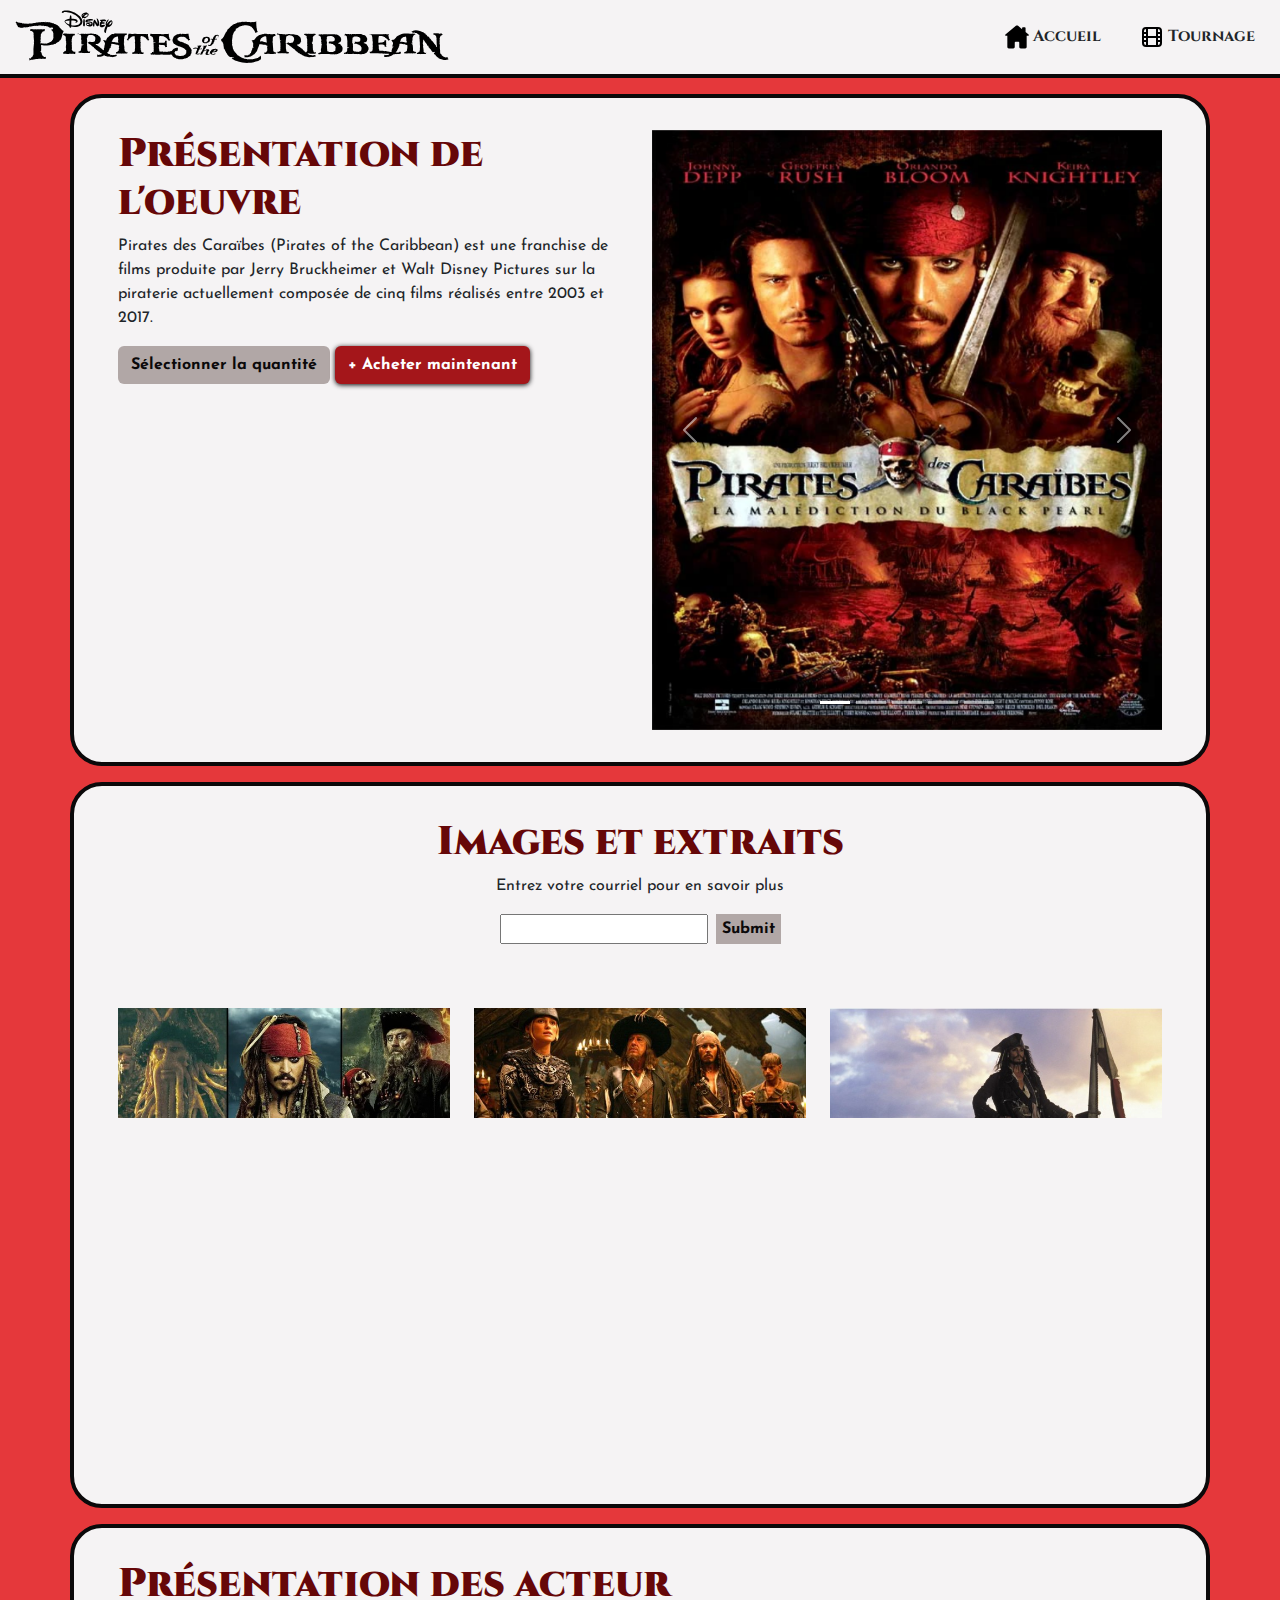
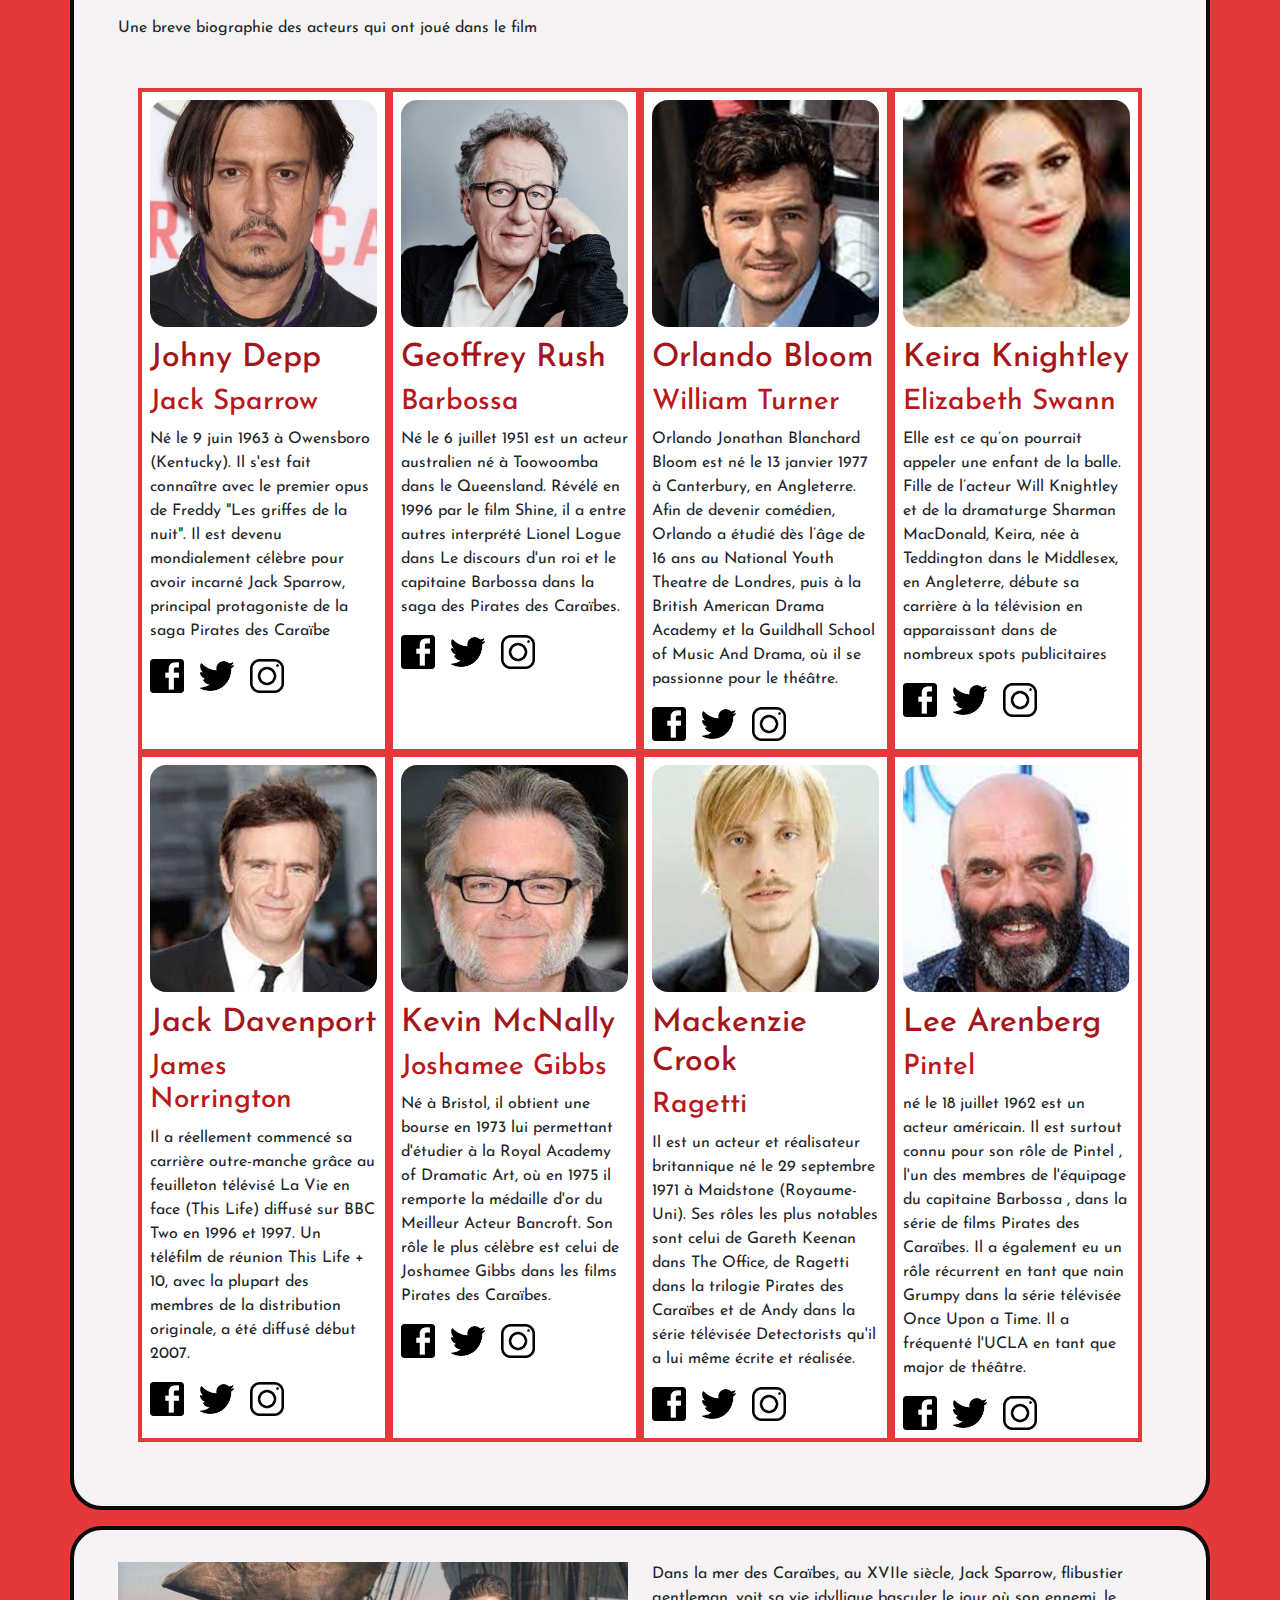
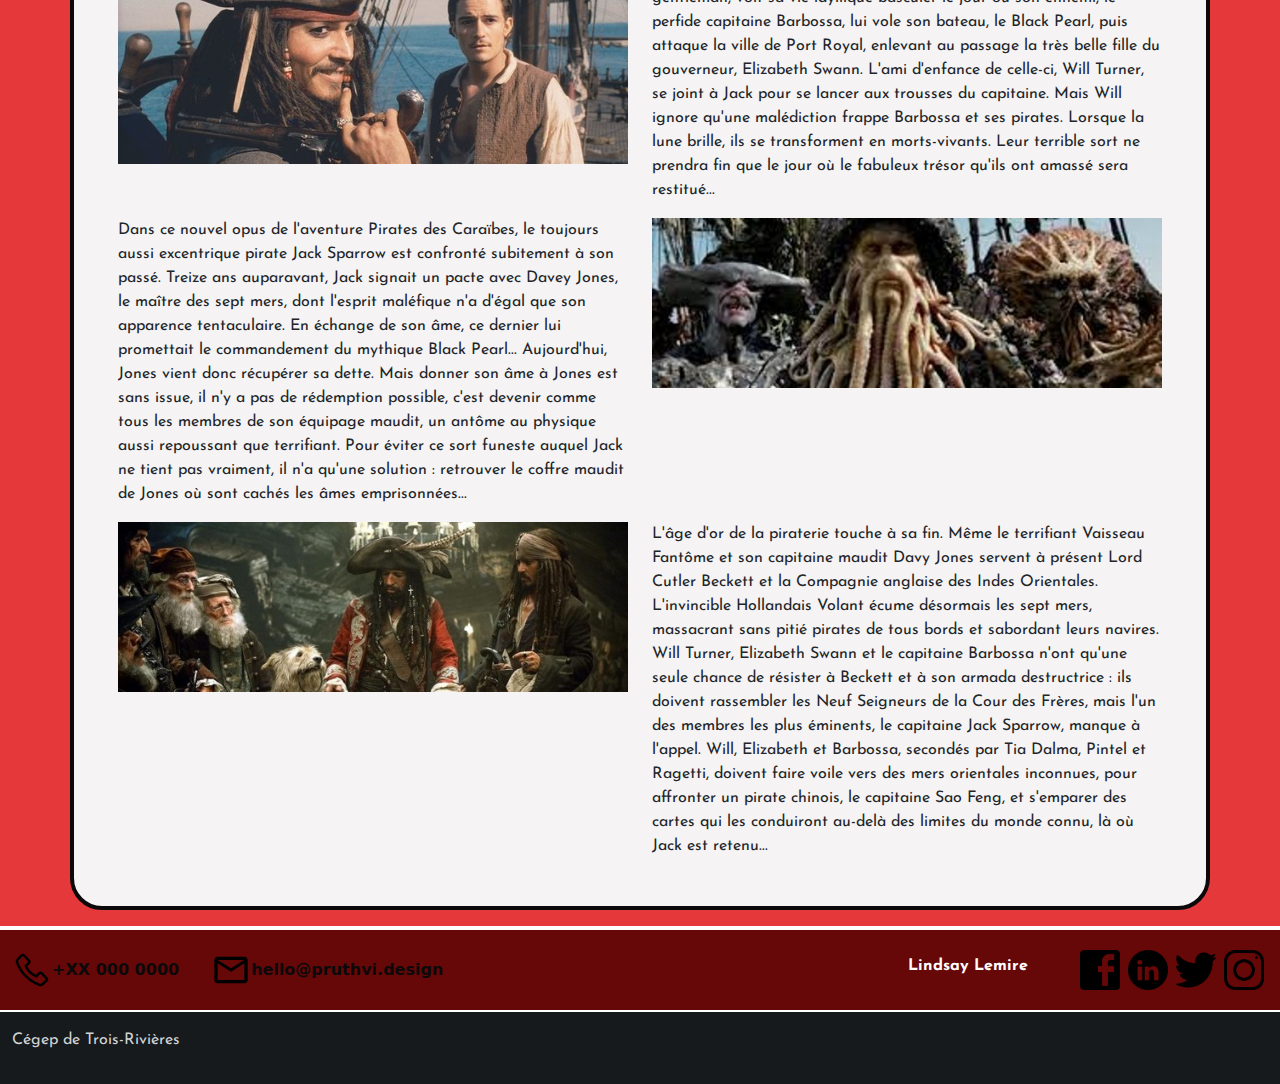
==== commit d002f70f: "finition footer" ====
--- a/index.html
+++ b/index.html
@@ -337,26 +337,31 @@
     </main>
 
     <footer>
-        <div class="container-fluid footer__flex">
-            <div class="footer__lien">
-                <div class="footer__lien--tel">
-                    <img src="images/tel.svg" alt="Téléphone icon">
-                    <a href="tel:+XX 000 0000">+XX 000 0000</a>
-                </div>
-                <div class="footer__lien--mail">
-                    <img src="images/mail.svg" alt="Courriel icon">
-                    <a href="mailto:hello@pruthvi.design">hello@pruthvi.design</a>
-                </div>
-            </div>
-            <div class="footer__nomicons">
-                <p>Lindsay Lemire</p>
-                <div class="footer__icons">
-                    <img href="https://www.facebook.com" src="images/facebook-icon.png" alt="Facebook icon">
-                    <img href="https://www.ca.linkedin.com" src="images/linkedin-icon.png" alt="Linkedin icon">
-                    <img href="https://www.twitter.com" src="images/twitter-icon.png" alt="Twitter icon">
-                    <img href="https://www.instagram.com" src="images/instagram-icon.png" alt="Instagram icon">
-                </div>
-            </div>
+        <div class="footer1rst">
+            <div class="container-fluid">
+                <div class="footer1rst__flex">
+                    <div class="footerlien__flex">
+                        <img class="icon__tel" src="images/tel.svg" atl="Icone téléphone">
+                        <a class="lien__tel" href="tel:+XX 000 0000">+XX 000 0000</a>
+                        <img class="icon__mail" src="images/mail.svg" atl="Icone courriel">
+                        <a class="lien__mail" href="mailto:hello@pruthvi.design">hello@pruthvi.design</a>
+                    </div>
+                    <div class="footerlientext__flex">
+                        <p class="footer__text">Lindsay Lemire</p>
+                        <div class="footerlien__sociaux">
+                            <img class="footericon__facebook" src="images/facebook-icon.png" alt="Facebook icon">
+                            <img class="footericon__linkedin" src="images/linkedin-icon.png" alt="Linkedin icon">
+                            <img class="footericon__twitter" src="images/twitter-icon.png" alt="Twitter icon">
+                            <img class="footericon__instagram" src="images/instagram-icon.png" alt="Instagram icon">
+                        </div>
+                    </div>
+                </div>
+            </div>
+        </div>
+        <div class="footer2nd">
+            <div class="container-fluid">
+            <p>Cégep de Trois-Rivières</p>
+        </div>
         </div>
     </footer>
 
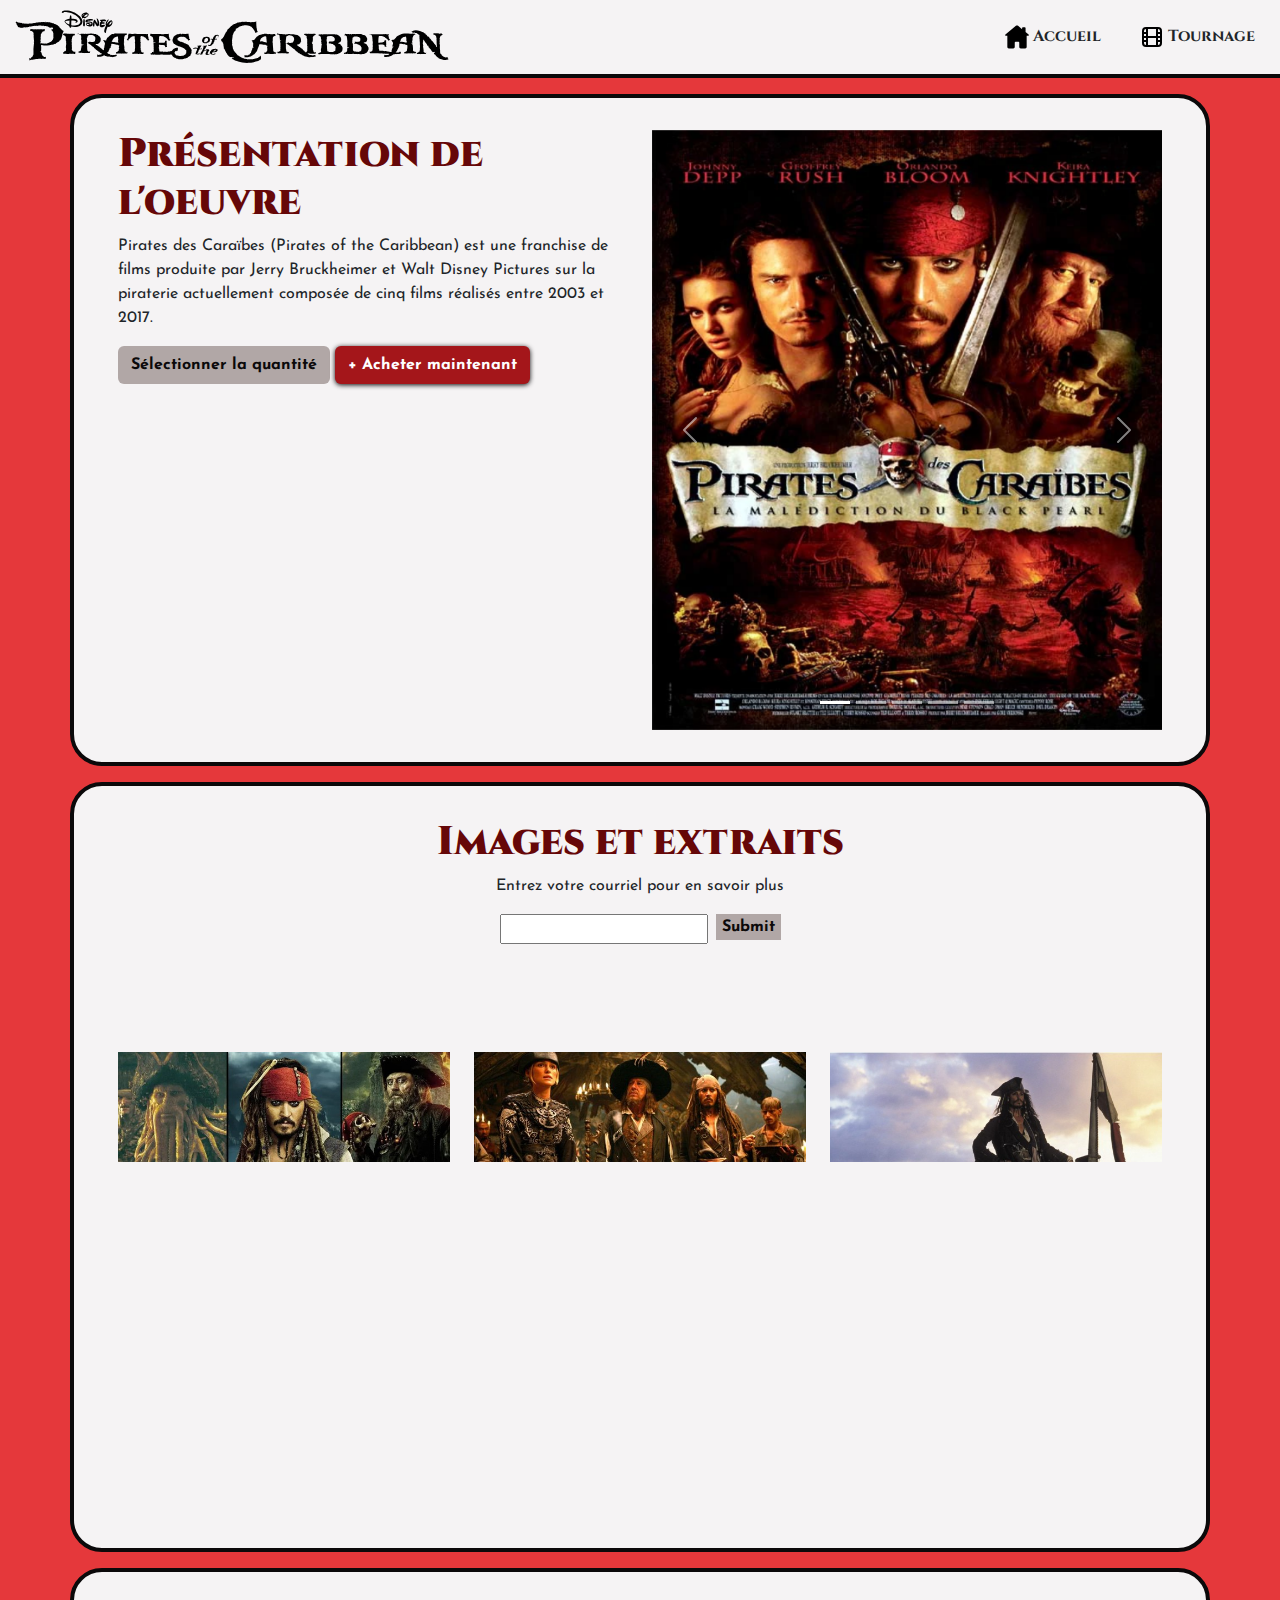
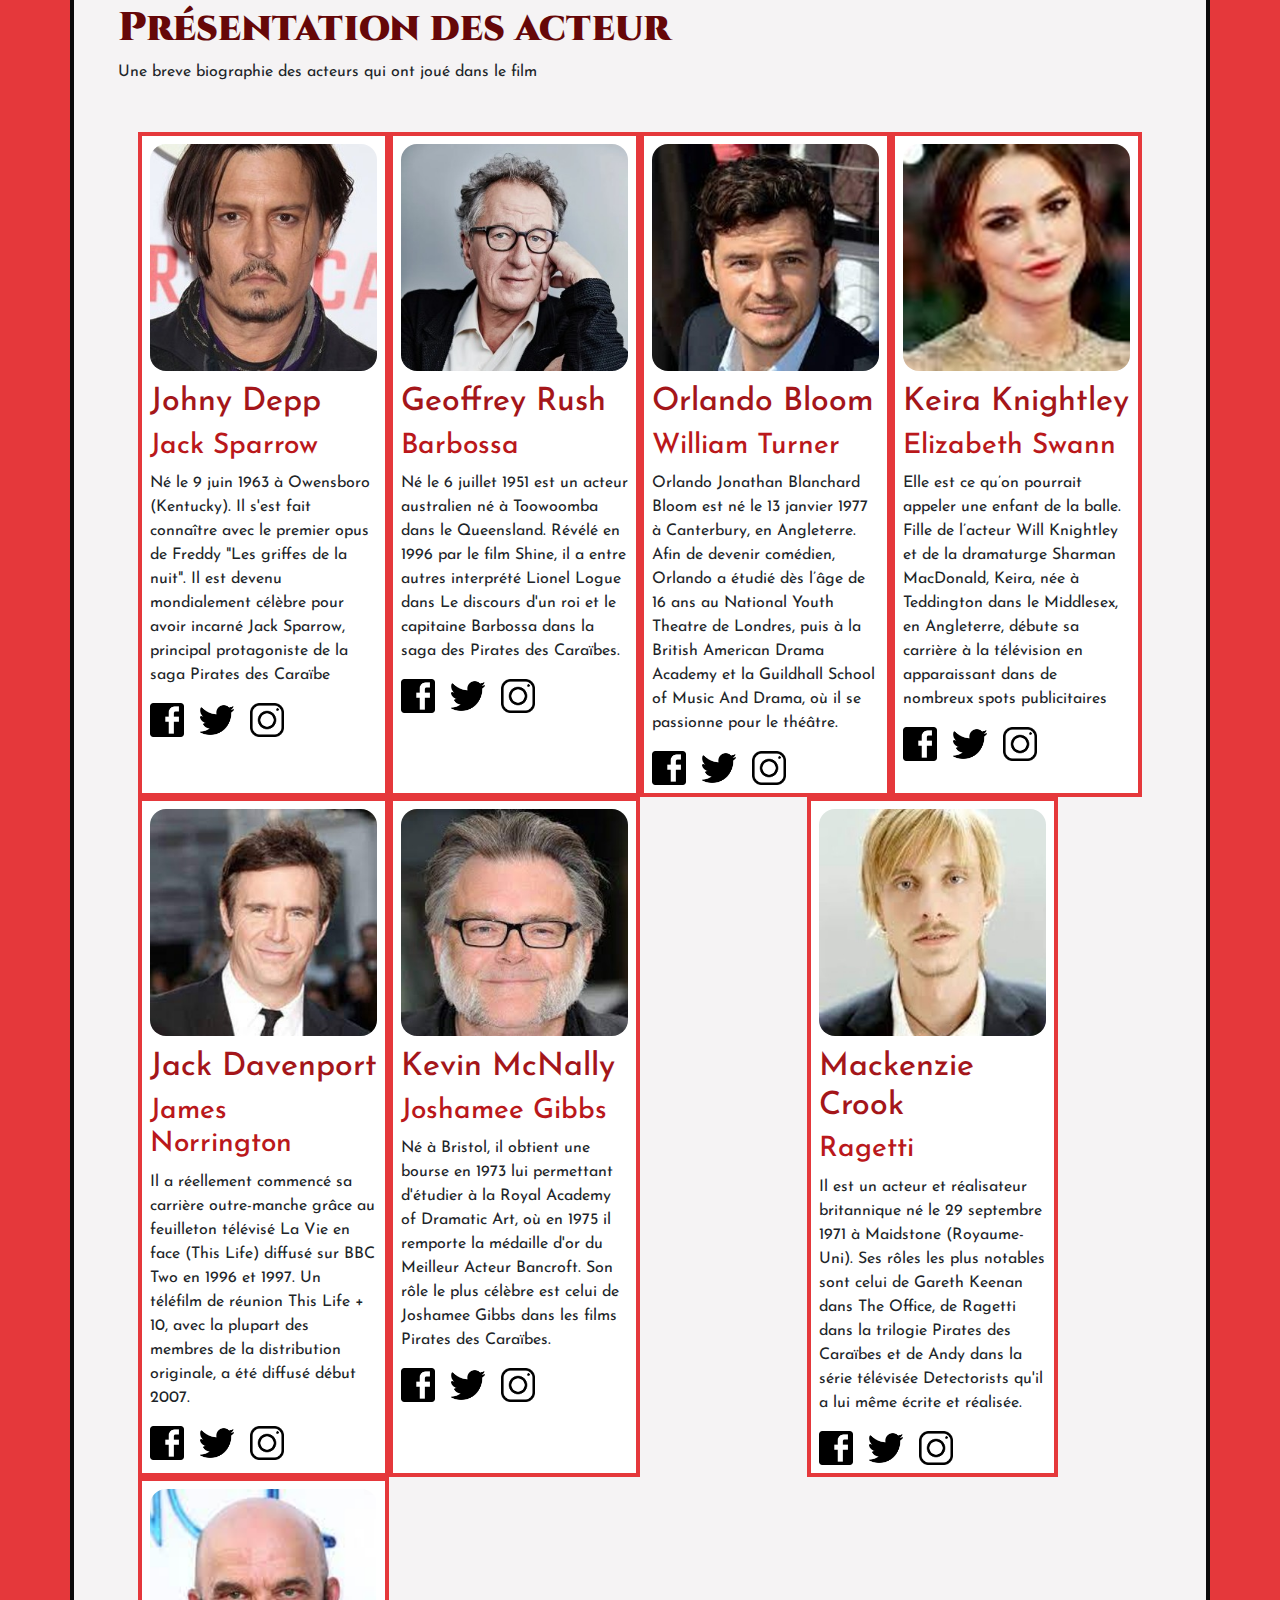
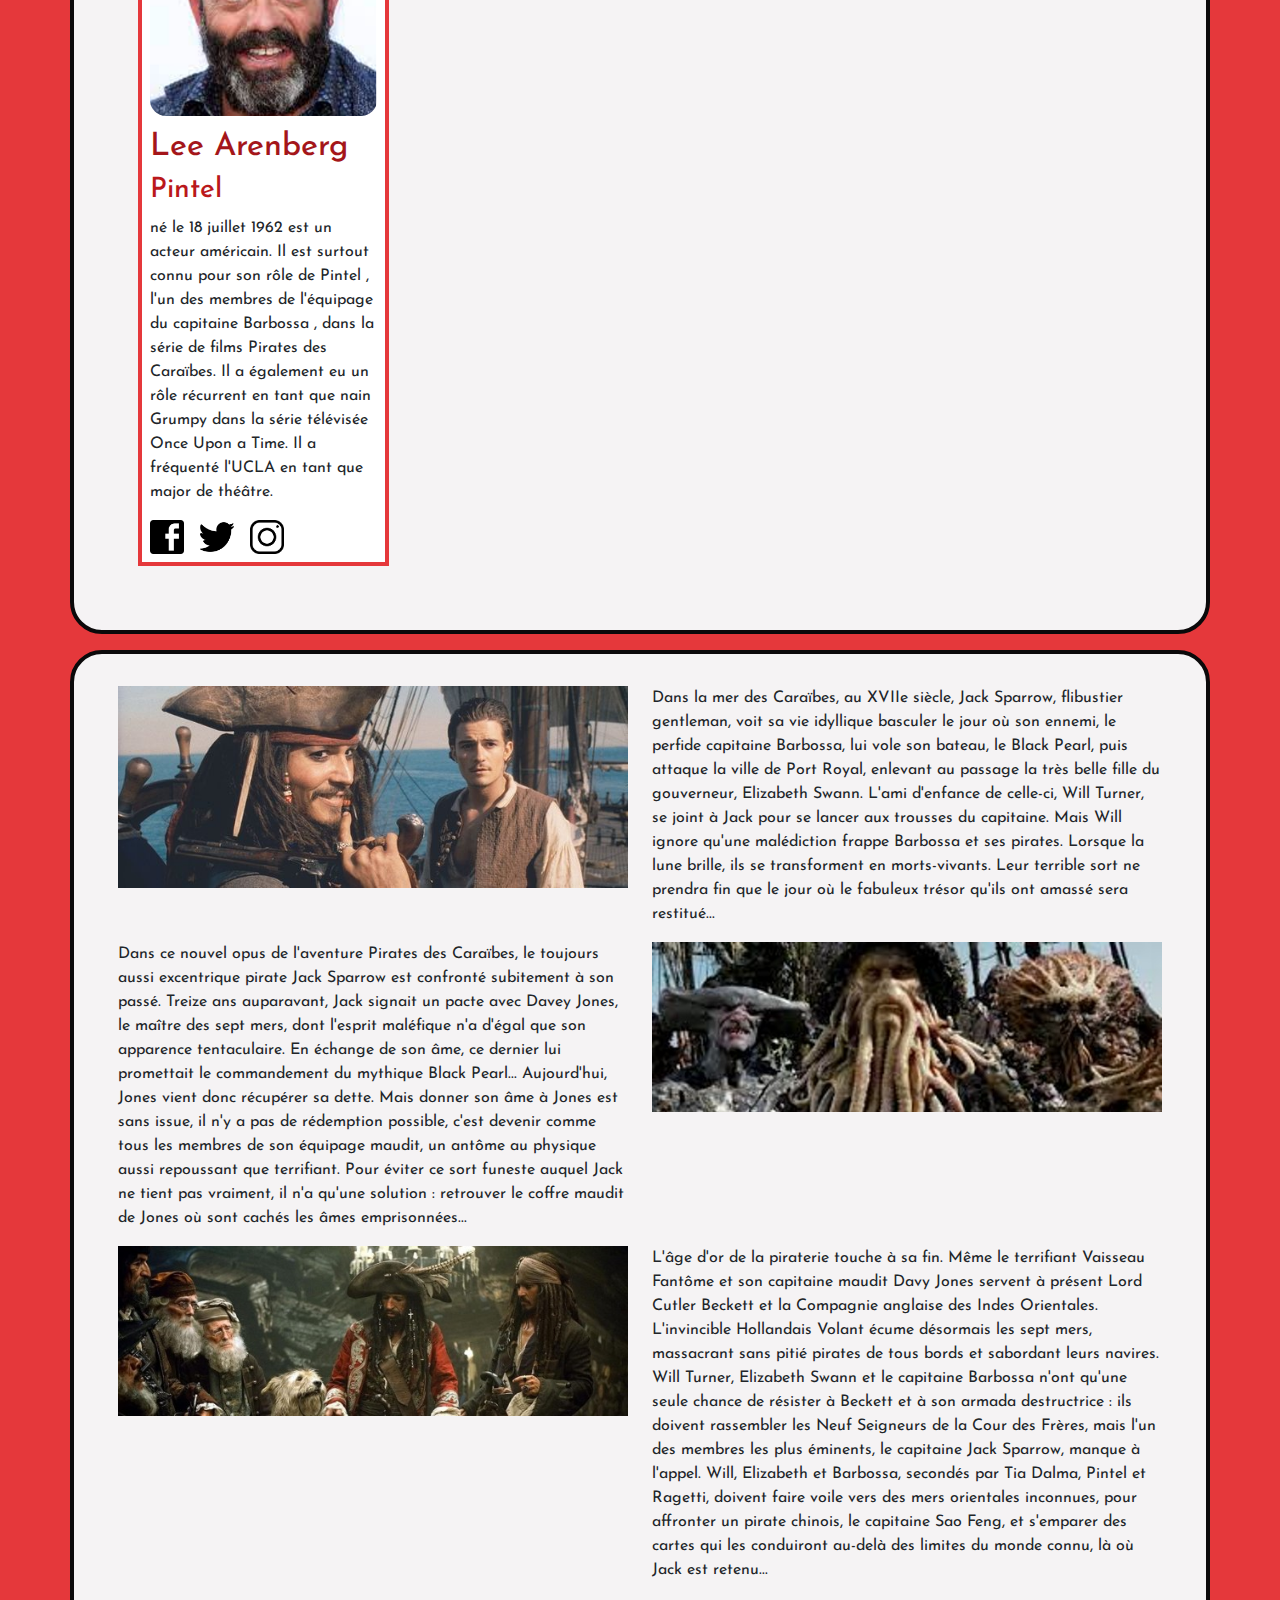
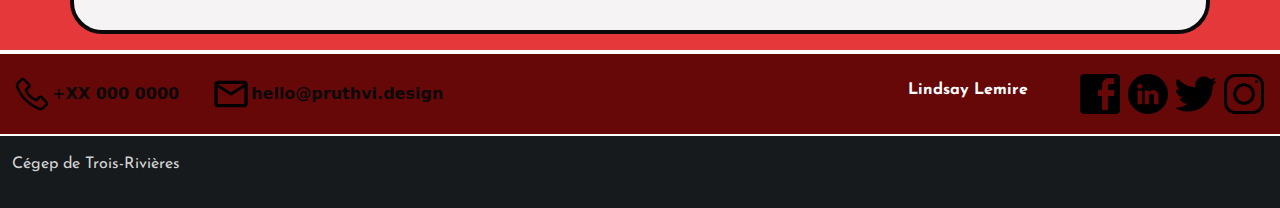
==== commit 43a7018d: "arrangement des col" ====
--- a/index.html
+++ b/index.html
@@ -110,17 +110,17 @@
                 </form>
             </div>
             <div class="row">
-                <div class="col-lg-4">
+                <div class="col-lg-4 col-md-6">
                     <img class="extraits__image" src="images/extrait1.jpg"
                         alt="Davy Jones, Jack Sparrow et Barbe Noire">
                 </div>
-                <div class="col-lg-4">
+                <div class="col-lg-4 col-md-6">
                     <img class="extraits__image" src="images/extrait2.jpg" alt="Extrait du film Jusqu'au bout du monde">
                 </div>
-                <div class="col-lg-4">
+                <div class="col-lg-4 col-md-6">
                     <img class="extraits__image" src="images/extrait3.jpg" alt="La malédiction du Black Pearl">
                 </div>
-                <div class="col-lg-8 offset-lg-2">
+                <div class="col-lg-8 offset-lg-2 col-md-6">
                     <iframe class="extraits__video" width="560" height="315"
                         src="https://www.youtube.com/embed/ooHfBzps33Q" title="YouTube video player" frameborder="0"
                         allow="accelerometer; autoplay; clipboard-write; encrypted-media; gyroscope; picture-in-picture"
@@ -134,7 +134,7 @@
                 <h1>Présentation des acteur</h1>
                 <p>Une breve biographie des acteurs qui ont joué dans le film</p>
                 <div class="row">
-                    <div class="col-lg-3 acteurs__card">
+                    <div class="col-lg-3 col-md-4 col-sm-6 acteurs__card">
                         <img class="acteurs__image" src="images/johnydepp.jpg" alt="Johnny Depp">
                         <h2>Johny Depp</h2>
                         <h3>Jack Sparrow</h3>
@@ -151,7 +151,7 @@
                                 alt="Instagram icon">
                         </div>
                     </div>
-                    <div class="col-lg-3 acteurs__card">
+                    <div class="col-lg-3 col-md-4 col-sm-6 acteurs__card">
                         <img class="acteurs__image" src="images/geoffreyrush.jpg" alt="Geoffrey Rush">
                         <h2>Geoffrey Rush</h2>
                         <h3>Barbossa</h3>
@@ -168,7 +168,7 @@
                                 alt="Instagram icon">
                         </div>
                     </div>
-                    <div class="col-lg-3 acteurs__card">
+                    <div class="col-lg-3 col-md-4 col-sm-6 acteurs__card">
                         <img class="acteurs__image" src="images/orlandobloom.jpg" alt="Orlando Bloom">
                         <h2>Orlando Bloom</h2>
                         <h3>William Turner</h3>
@@ -186,7 +186,7 @@
                                 alt="Instagram icon">
                         </div>
                     </div>
-                    <div class="col-lg-3 acteurs__card">
+                    <div class="col-lg-3 col-md-4 col-sm-6 acteurs__card">
                         <img class="acteurs__image" src="images/keiraknightley.jpg" alt="Keira Knightley">
                         <h2>Keira Knightley</h2>
                         <h3>Elizabeth Swann</h3>
@@ -203,7 +203,7 @@
                                 alt="Instagram icon">
                         </div>
                     </div>
-                    <div class="col-lg-3 acteurs__card">
+                    <div class="col-lg-3 col-md-4 col-sm-6 acteurs__card">
                         <img class="acteurs__image" src="images/jackdavenport.jpg" alt="Jack Davenport">
                         <h2>Jack Davenport</h2>
                         <h3>James Norrington</h3>
@@ -220,7 +220,7 @@
                                 alt="Instagram icon">
                         </div>
                     </div>
-                    <div class="col-lg-3 acteurs__card">
+                    <div class="col-lg-3 col-md-4 col-sm-6 acteurs__card">
                         <img class="acteurs__image" src="images/kevinmcnally.jpg" alt="Kevin McNally">
                         <h2>Kevin McNally</h2>
                         <h3>Joshamee Gibbs</h3>
@@ -237,7 +237,7 @@
                                 alt="Instagram icon">
                         </div>
                     </div>
-                    <div class="col-lg-3 acteurs__card">
+                    <div class="col-lg-3 col-md-4 offset-md-2 col-sm-6 acteurs__card">
                         <img class="acteurs__image" src="images/mackenziecrooks.jpg" alt="Mackenzie Crook">
                         <h2>Mackenzie Crook</h2>
                         <h3>Ragetti</h3>
@@ -254,7 +254,7 @@
                                 alt="Instagram icon">
                         </div>
                     </div>
-                    <div class="col-lg-3 acteurs__card">
+                    <div class="col-lg-3 col-md-4 col-sm-6 acteurs__card">
                         <img class="acteurs__image" src="images/leearenberg.jpg" alt="Lee Arenberg">
                         <h2>Lee Arenberg</h2>
                         <h3>Pintel</h3>
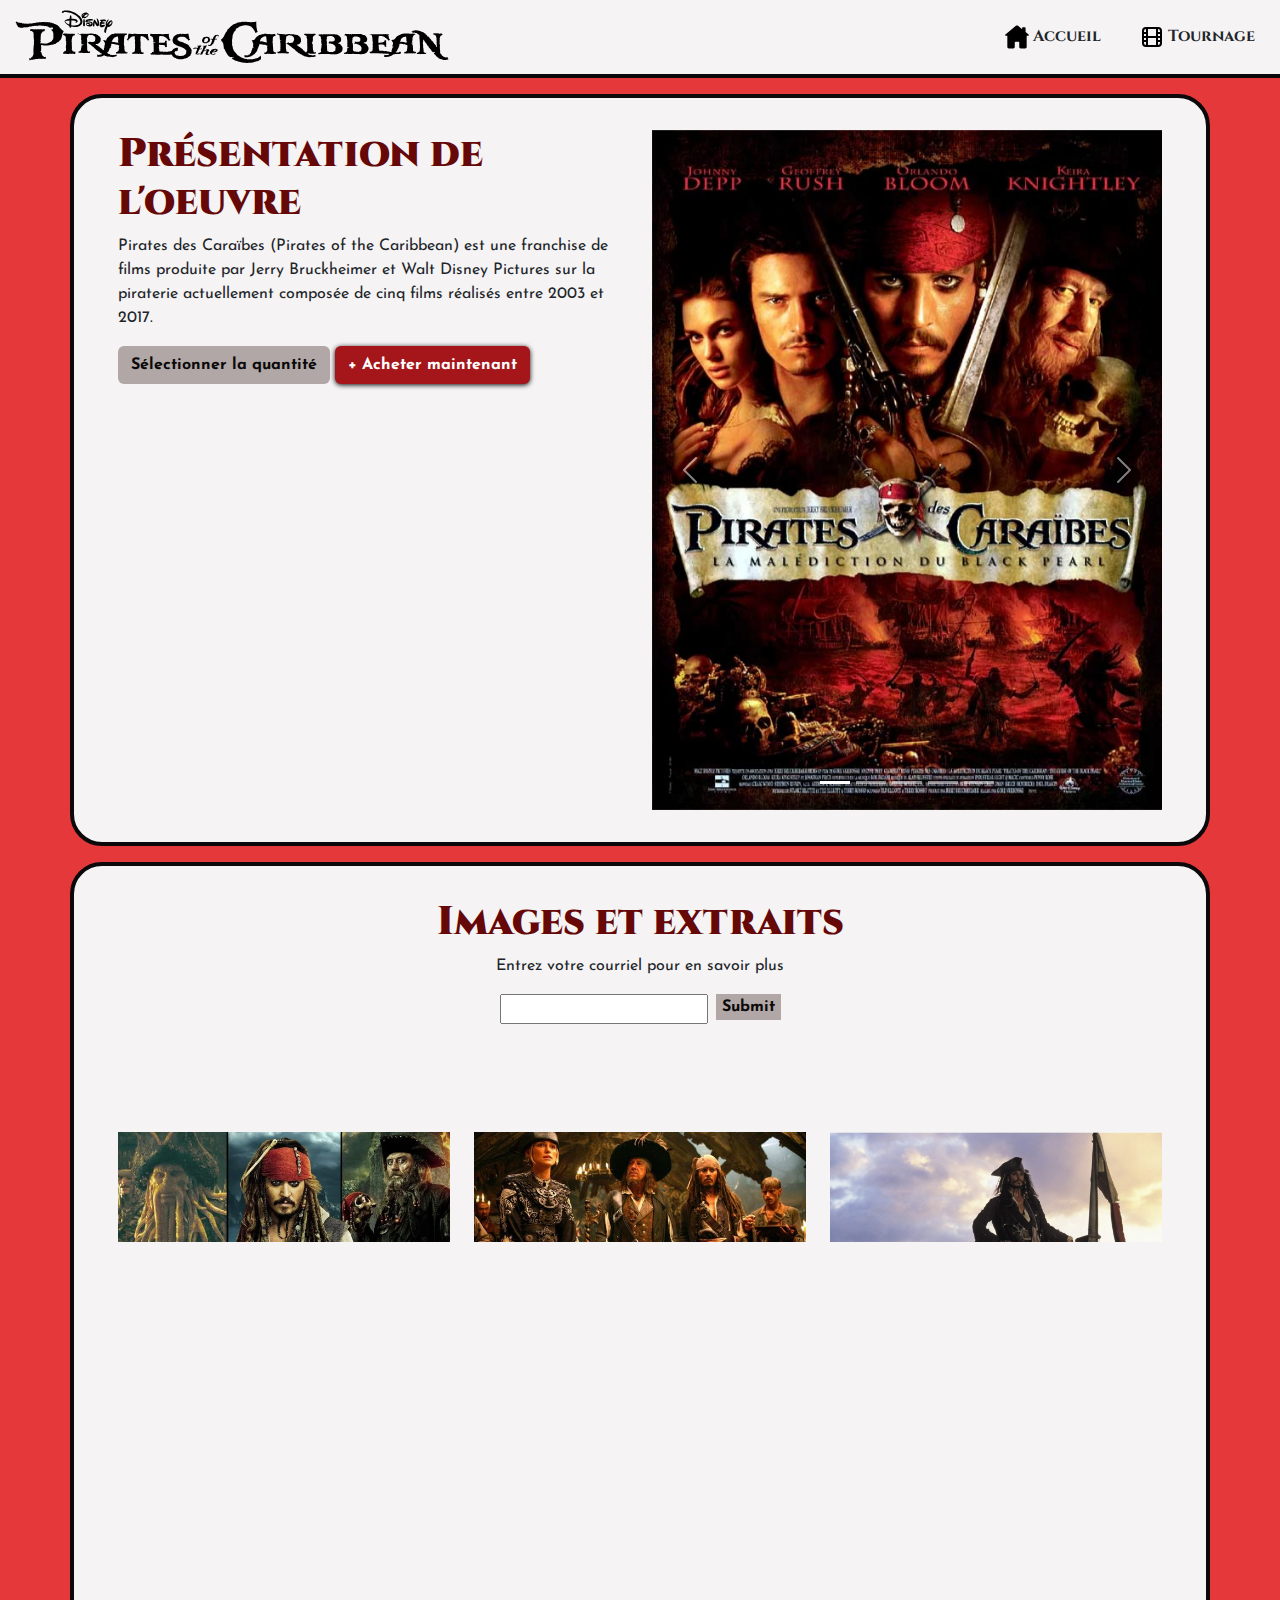
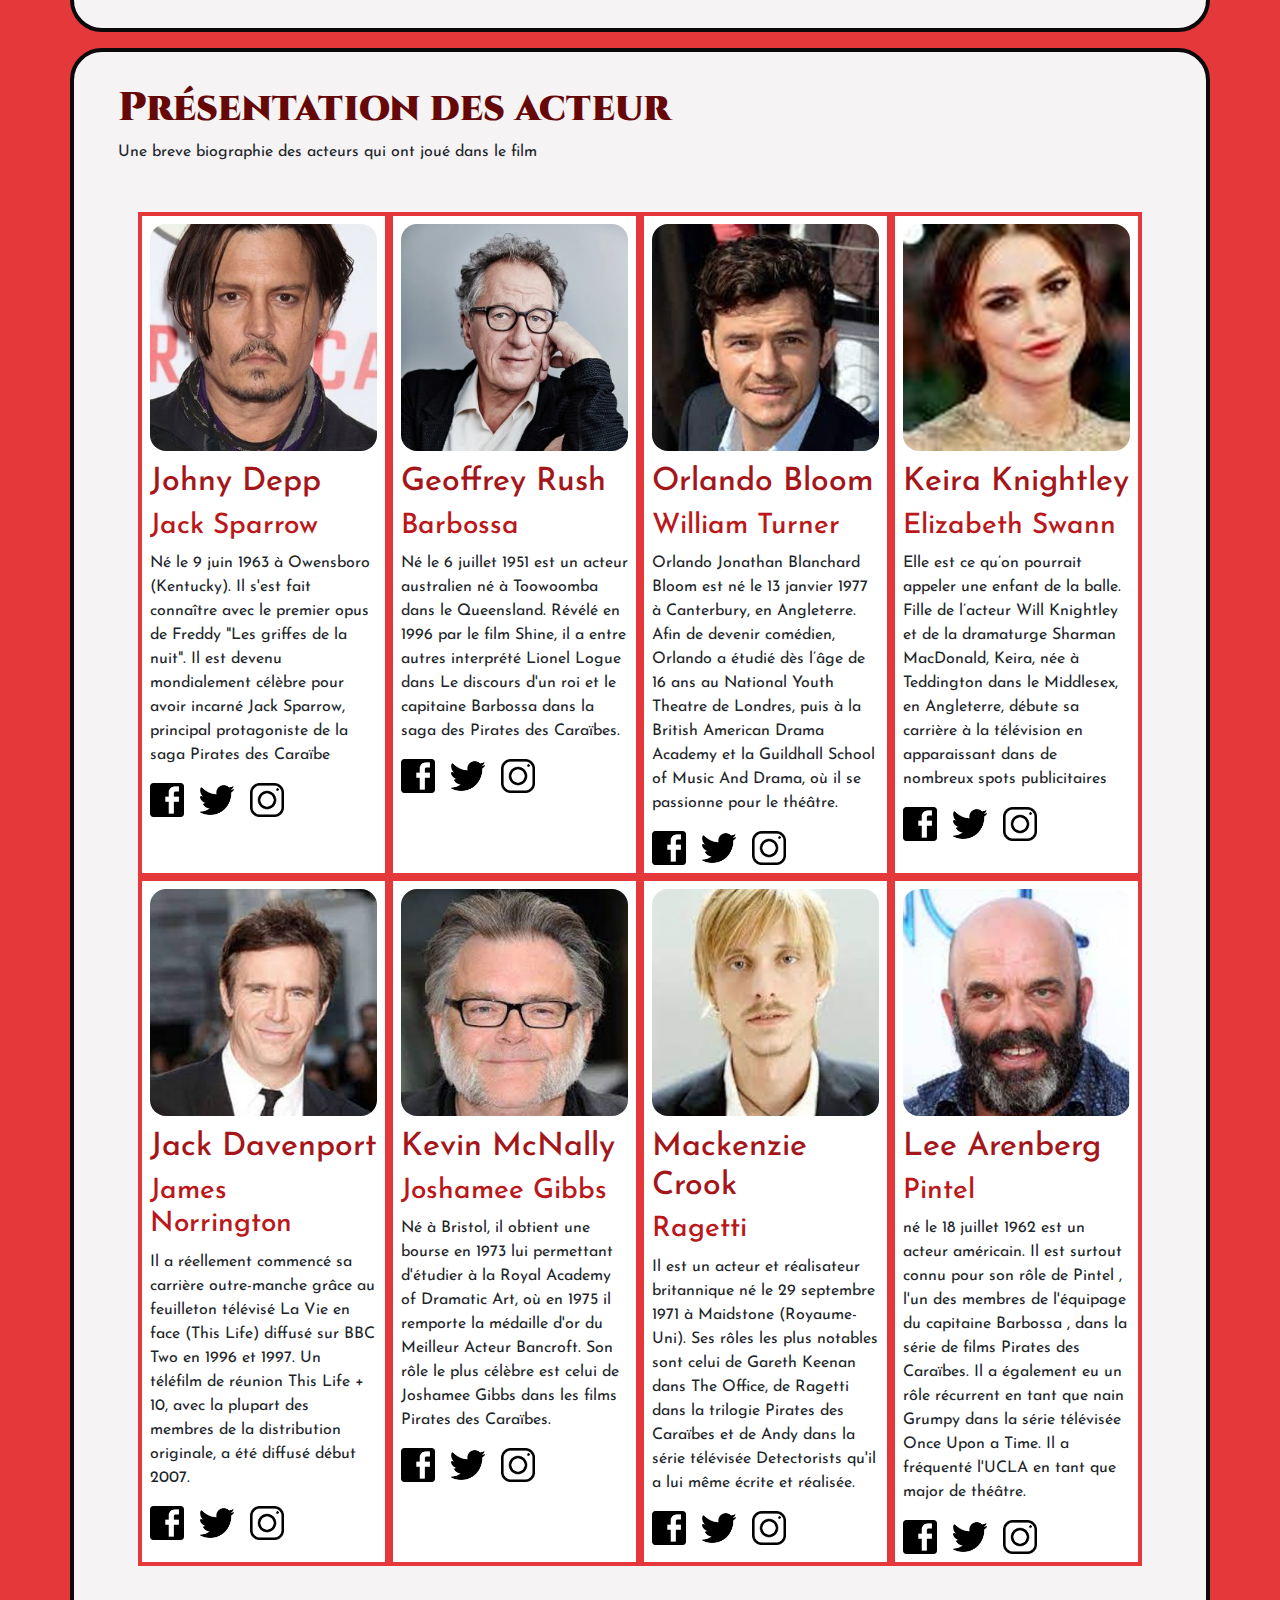
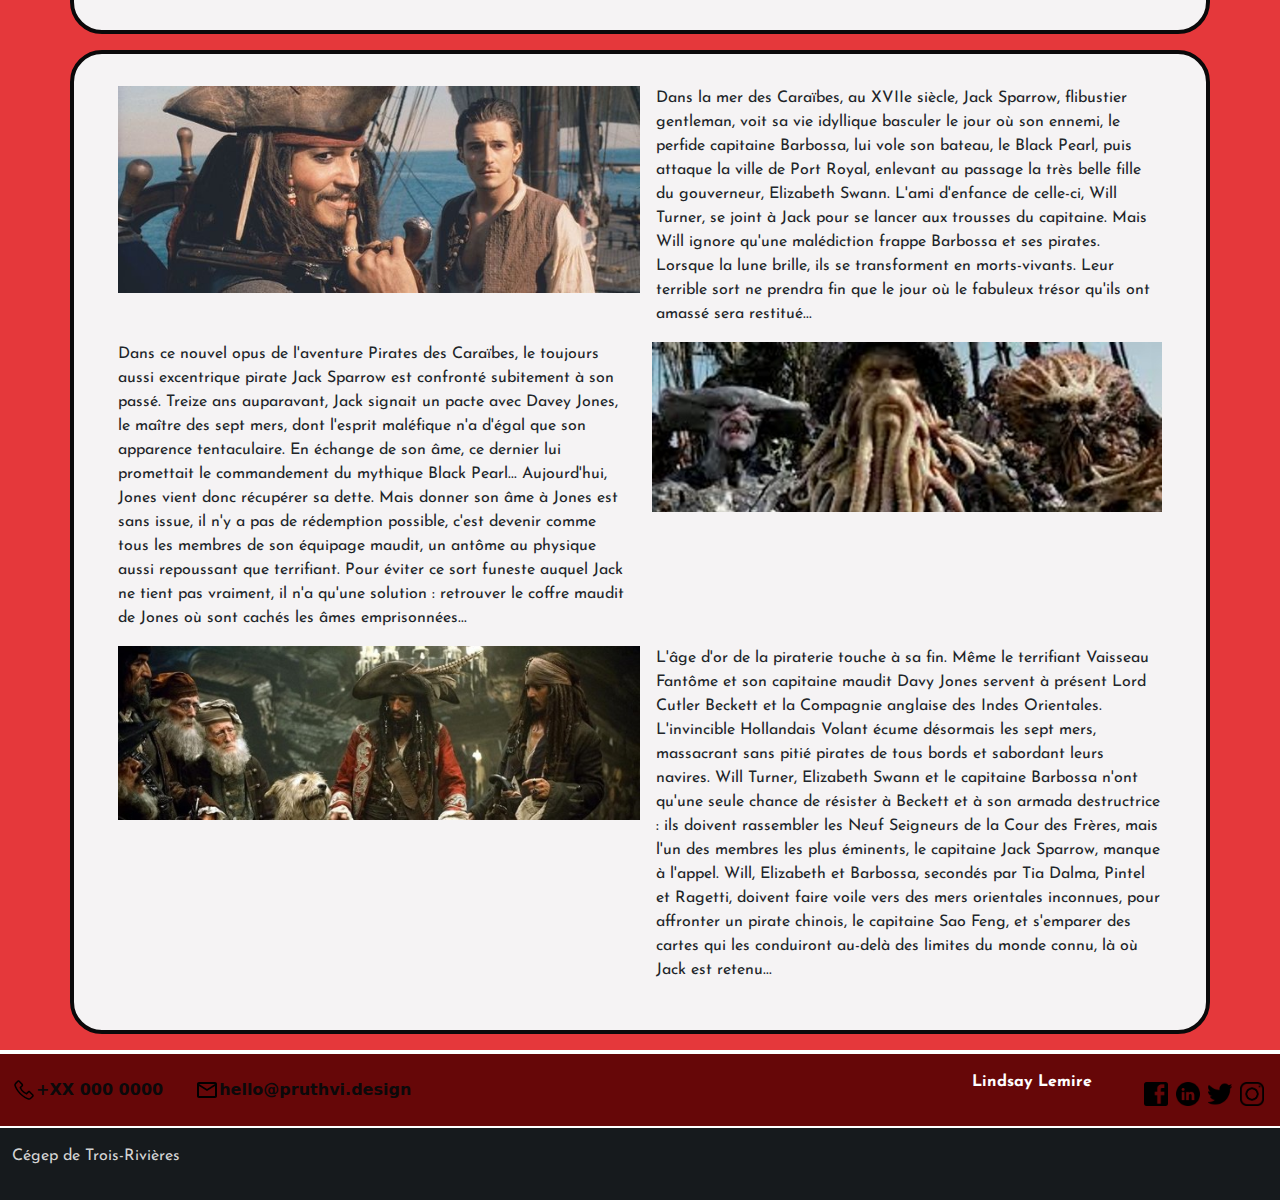
==== commit 7a52f91c: "finalisation" ====
--- a/index.html
+++ b/index.html
@@ -19,34 +19,69 @@
 <body>
 
     <header>
-        <nav class="navbar">
-            <form class="container-fluid header__nav">
-                <img class="header__img" src="images/logo-pirates-des-caraibes.svg" alt="Logo Pirates des Caraibes">
-                <div class="header__form">
-                    <button class="btn btn__header me-2" type="button"><img class="header__img--icon"
-                            src="images/accueil-icon.svg" alt="Icon d'accueil"> Accueil</button>
-                    <button class="btn btn__header" type="button"><img class="header__img--icon"
-                            src="images/tournage-icon.svg" alt="Icon page tournage"> Tournage</button>
-                </div>
-            </form>
-        </nav>
+        <div class="flex__header">
+        <img class="header__img" src="images/logo-pirates-des-caraibes.svg" alt="Logo Pirates des Caraibes">
+        <div class="burgernavbar">
+            <div class="collapse" id="navbarToggleExternalContent">
+                <div class=" p-4">
+                    <button onclick="window.location.href = 'index.html';" class="btn btn__header me-2"
+                    type="button"><img class="header__img--icon" src="images/accueil-icon.svg"
+                        alt="Icon d'accueil">
+                    Accueil</button>
+                <button onclick="window.location.href = 'tournage.html';" class="btn btn__header"
+                    type="button"><img class="header__img--icon" src="images/tournage-icon.svg"
+                        alt="Icon page tournage">
+                    Tournage</button>
+                </div>
+            </div>
+            <nav class="navbar">
+                <div class="container-fluid">
+                    <button class="navbar-toggler" type="button" data-bs-toggle="collapse"
+                        data-bs-target="#navbarToggleExternalContent" aria-controls="navbarToggleExternalContent"
+                        aria-expanded="false" aria-label="Toggle navigation">
+                        <span class="navbar-toggler-icon"></span>
+                    </button>
+                </div>
+            </nav>
+        </div>
+    </div>
+
+        <div class="generalnavbar">
+            <nav class="navbar">
+                <form class="container-fluid header__nav">
+                    <img class="header__img" src="images/logo-pirates-des-caraibes.svg" alt="Logo Pirates des Caraibes">
+                    <div class="header__form">
+                        <button onclick="window.location.href = 'index.html';" class="btn btn__header me-2"
+                            type="button"><img class="header__img--icon" src="images/accueil-icon.svg"
+                                alt="Icon d'accueil">
+                            Accueil</button>
+                        <button onclick="window.location.href = 'tournage.html';" class="btn btn__header"
+                            type="button"><img class="header__img--icon" src="images/tournage-icon.svg"
+                                alt="Icon page tournage">
+                            Tournage</button>
+                    </div>
+                </form>
+            </nav>
+        </div>
     </header>
 
     <main>
 
         <div class="container">
             <div class="row">
-                <div class="col-lg-6">
-                    <h1>Présentation de l'oeuvre</h1>
-                    <p>Pirates des Caraïbes (Pirates of the Caribbean) est une franchise de films
-                        produite par Jerry Bruckheimer et Walt Disney Pictures sur la piraterie
-                        actuellement composée de cinq films réalisés entre 2003 et 2017.</p>
-                    <button type="button" class="btn btn__row" href="#"
-                        alt="Bouton Sélectionner la quantité">Sélectionner la quantité</button>
-                    <button type="button" class="btn btn__row--important" href="#" alt="Bouton Acheter maintenant">+
-                        Acheter maintenant</button>
-                </div>
-                <div class="col-lg-6">
+                <div class="col-lg-6 col-md-6 col-sm-12">
+                    <div class="presentation__text">
+                        <h1>Présentation de l'oeuvre</h1>
+                        <p>Pirates des Caraïbes (Pirates of the Caribbean) est une franchise de films
+                            produite par Jerry Bruckheimer et Walt Disney Pictures sur la piraterie
+                            actuellement composée de cinq films réalisés entre 2003 et 2017.</p>
+                        <button type="button" class="btn btn__row" href="#"
+                            alt="Bouton Sélectionner la quantité">Sélectionner la quantité</button>
+                        <button type="button" class="btn btn__row--important" href="#" alt="Bouton Acheter maintenant">+
+                            Acheter maintenant</button>
+                    </div>
+                </div>
+                <div class="col-lg-6 col-md-6 col-sm-12">
                     <div id="carouselExampleIndicators" class="carousel slide" data-bs-ride="true">
                         <div class="carousel-indicators">
                             <button type="button" data-bs-target="#carouselExampleIndicators" data-bs-slide-to="0"
@@ -278,22 +313,24 @@
 
         <div class="container">
             <div class="row">
-                <div class="col-lg-6">
-                    <img class="resume__img" src="images/resume1.jpg" alt="Resumé 1">
-                </div>
-                <div class="col-lg-6">
-                    <p>Dans la mer des Caraïbes, au XVIIe siècle, Jack Sparrow, flibustier
-                        gentleman, voit sa vie idyllique basculer le jour où son ennemi,
-                        le perfide capitaine Barbossa, lui vole son bateau, le Black Pearl,
-                        puis attaque la ville de Port Royal, enlevant au passage la très belle
-                        fille du gouverneur, Elizabeth Swann. L'ami d'enfance de celle-ci, Will
-                        Turner, se joint à Jack pour se lancer aux trousses du capitaine.
-                        Mais Will ignore qu'une malédiction frappe Barbossa et ses pirates.
-                        Lorsque la lune brille, ils se transforment en morts-vivants.
-                        Leur terrible sort ne prendra fin que le jour où le fabuleux trésor
-                        qu'ils ont amassé sera restitué...</p>
-                </div>
-                <div class="col-lg-6">
+                <div class="resume--reverse">
+                    <div class="col-lg-6 col-md-6 col-sm-12">
+                        <img class="resume__img" src="images/resume1.jpg" alt="Resumé 1">
+                    </div>
+                    <div class="col-lg-6 col-md-6 col-sm-12">
+                        <p>Dans la mer des Caraïbes, au XVIIe siècle, Jack Sparrow, flibustier
+                            gentleman, voit sa vie idyllique basculer le jour où son ennemi,
+                            le perfide capitaine Barbossa, lui vole son bateau, le Black Pearl,
+                            puis attaque la ville de Port Royal, enlevant au passage la très belle
+                            fille du gouverneur, Elizabeth Swann. L'ami d'enfance de celle-ci, Will
+                            Turner, se joint à Jack pour se lancer aux trousses du capitaine.
+                            Mais Will ignore qu'une malédiction frappe Barbossa et ses pirates.
+                            Lorsque la lune brille, ils se transforment en morts-vivants.
+                            Leur terrible sort ne prendra fin que le jour où le fabuleux trésor
+                            qu'ils ont amassé sera restitué...</p>
+                    </div>
+                </div>
+                <div class="col-lg-6 col-md-6 col-sm-12">
                     <p>Dans ce nouvel opus de l'aventure Pirates des Caraïbes, le toujours aussi
                         excentrique pirate Jack Sparrow est confronté subitement à son passé.
                         Treize ans auparavant, Jack signait un pacte avec Davey Jones, le maître
@@ -308,29 +345,31 @@
                         solution : retrouver le coffre maudit de Jones où sont cachés les
                         âmes emprisonnées...</p>
                 </div>
-                <div class="col-lg-6">
+                <div class="col-lg-6 col-md-6 col-sm-12">
                     <img class="resume__img" src="images/resume2.jpg" alt="Resumé 2">
                 </div>
-                <div class="col-lg-6">
-                    <img class="resume__img" src="images/resume3.jpg" alt="Resumé 3">
-                </div>
-                <div class="col-lg-6">
-                    <p>
-                        L'âge d'or de la piraterie touche à sa fin. Même le terrifiant Vaisseau
-                        Fantôme et son capitaine maudit Davy Jones servent à présent Lord Cutler
-                        Beckett et la Compagnie anglaise des Indes Orientales. L'invincible Hollandais
-                        Volant écume désormais les sept mers, massacrant sans pitié pirates de tous
-                        bords et sabordant leurs navires.
-                        Will Turner, Elizabeth Swann et le capitaine Barbossa n'ont qu'une seule
-                        chance de résister à Beckett et à son armada destructrice : ils doivent
-                        rassembler les Neuf Seigneurs de la Cour des Frères, mais l'un des membres
-                        les plus éminents, le capitaine Jack Sparrow, manque à l'appel.
-                        Will, Elizabeth et Barbossa, secondés par Tia Dalma, Pintel et Ragetti,
-                        doivent faire voile vers des mers orientales inconnues, pour affronter un
-                        pirate chinois, le capitaine Sao Feng, et s'emparer des cartes qui les
-                        conduiront au-delà des limites du monde connu, là où Jack est retenu...
-
-                    </p>
+                <div class="resume--reverse">
+                    <div class="col-lg-6 col-md-6 col-sm-12">
+                        <img class="resume__img" src="images/resume3.jpg" alt="Resumé 3">
+                    </div>
+                    <div class="col-lg-6 col-md-6 col-sm-12">
+                        <p>
+                            L'âge d'or de la piraterie touche à sa fin. Même le terrifiant Vaisseau
+                            Fantôme et son capitaine maudit Davy Jones servent à présent Lord Cutler
+                            Beckett et la Compagnie anglaise des Indes Orientales. L'invincible Hollandais
+                            Volant écume désormais les sept mers, massacrant sans pitié pirates de tous
+                            bords et sabordant leurs navires.
+                            Will Turner, Elizabeth Swann et le capitaine Barbossa n'ont qu'une seule
+                            chance de résister à Beckett et à son armada destructrice : ils doivent
+                            rassembler les Neuf Seigneurs de la Cour des Frères, mais l'un des membres
+                            les plus éminents, le capitaine Jack Sparrow, manque à l'appel.
+                            Will, Elizabeth et Barbossa, secondés par Tia Dalma, Pintel et Ragetti,
+                            doivent faire voile vers des mers orientales inconnues, pour affronter un
+                            pirate chinois, le capitaine Sao Feng, et s'emparer des cartes qui les
+                            conduiront au-delà des limites du monde connu, là où Jack est retenu...
+
+                        </p>
+                    </div>
                 </div>
             </div>
         </div>
@@ -360,8 +399,8 @@
         </div>
         <div class="footer2nd">
             <div class="container-fluid">
-            <p>Cégep de Trois-Rivières</p>
-        </div>
+                <p>Cégep de Trois-Rivières</p>
+            </div>
         </div>
     </footer>
 
